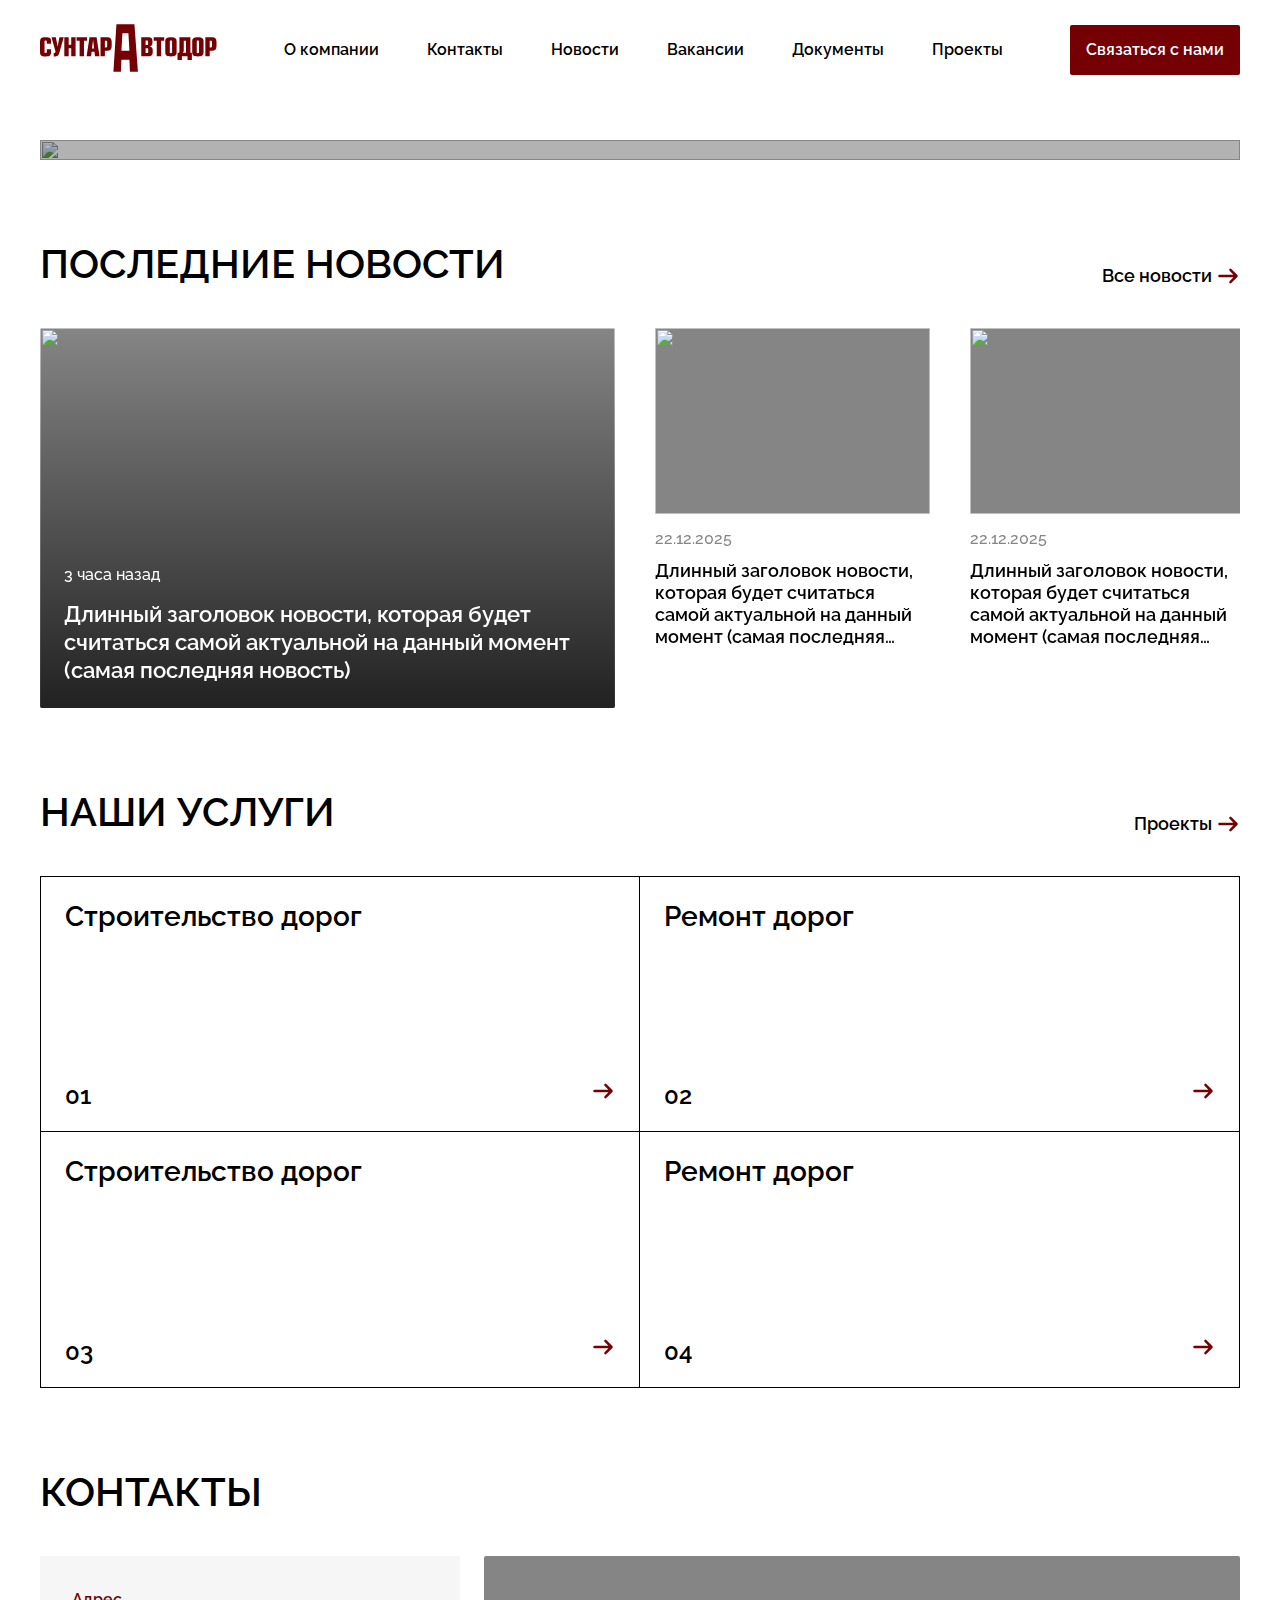
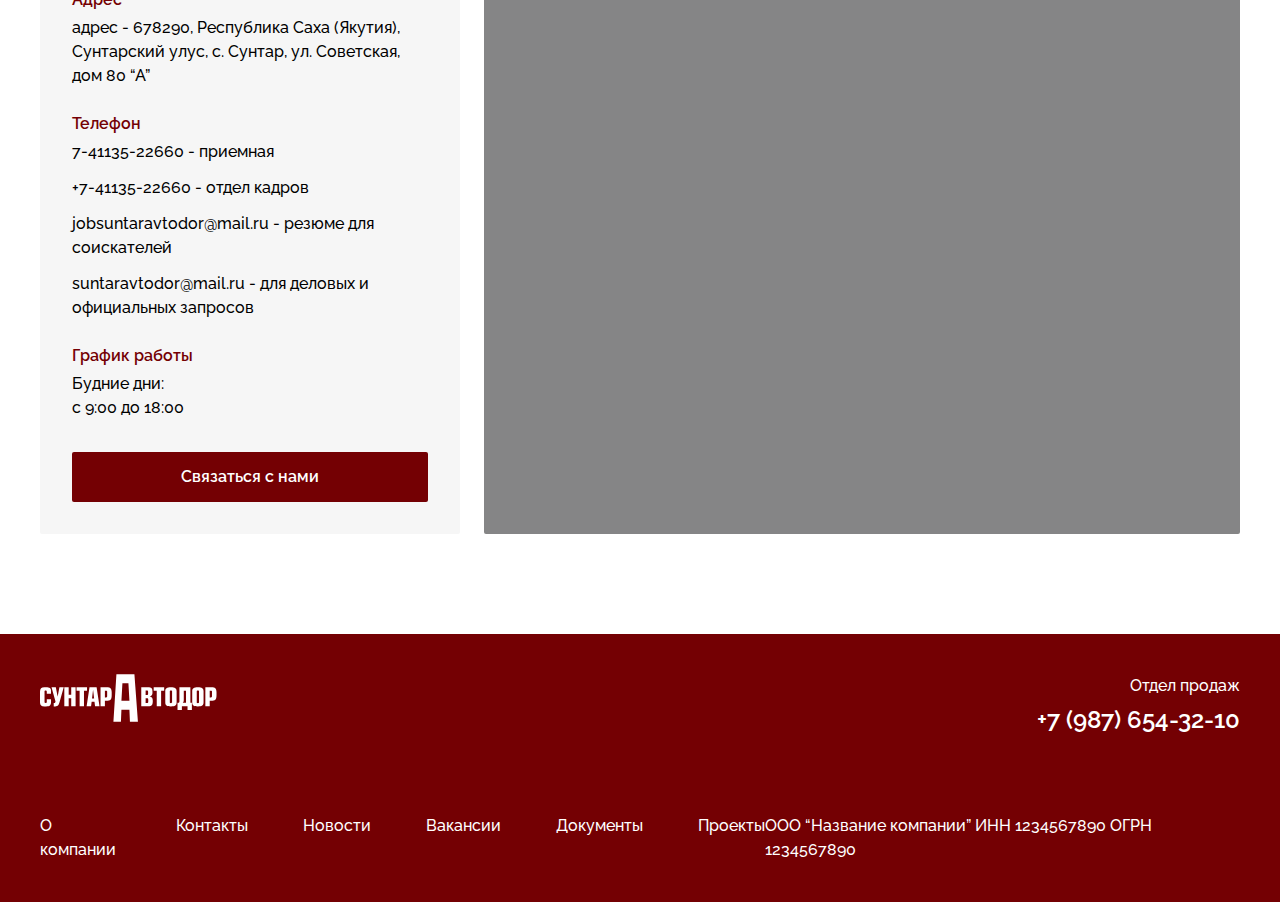
==== index.html @ b9f97f2d "init" ====
<!DOCTYPE html>
<html lang="ru">
  <head>
    <meta charset="UTF-8">
    <meta http-equiv="X-UA-Compatible" content="IE=edge">
    <meta name="viewport" content="initial-scale=1.0, width=device-width, user-scalable=no">
    <title>Сунтаравтодор</title>
    <link rel="stylesheet" href="./libs/swiper-bundle.min.css">
    <link rel="stylesheet" href="./libs/hystmodal.min.css">
    <link rel="stylesheet" href="./libs/custom-select.css">
    <link rel="stylesheet" href="./css/main.css"><script src="https://api-maps.yandex.ru/2.1/?apikey=fb687093-d404-47b8-9cb1-d734158ee9d5&lang=ru_RU" type="text/javascript"></script>
    <script src="libs/swiper-bundle.min.js"></script>
    <script src="libs/hystmodal.min.js"></script>
    <script src="libs/custom-select.min.js"></script>
  </head>
  <body>
    <header class="header">
      <div class="header__wrap container"><a class="header__logo" href="/"><svg width="177" height="48" viewBox="0 0 177 48" fill="none" xmlns="http://www.w3.org/2000/svg">
<path d="M11.0217 25.28V28.0567C10.9933 31.4 9.80333 32.4483 6.035 32.4483H4.39167C1.445 32.4483 0 31.145 0 28.3967V17.7433C0 14.5133 1.33167 13.1533 4.39167 13.1533H6.035C9.69 13.1817 10.9933 14.0317 11.0217 16.3833V19.84H6.8V17.375C6.8 16.8083 6.43167 16.5533 5.695 16.5533C4.90167 16.5533 4.53333 16.8083 4.53333 17.375V28.255C4.53333 28.7933 4.90167 29.0483 5.66667 29.0483C6.43167 29.0483 6.8 28.7933 6.8 28.255V25.28H11.0217Z" fill="currentColor"/>
<path d="M15.5129 27.49L11.5179 13.3517H15.8246L17.6096 22.6167H17.6663L19.4229 13.3517H23.7296L19.4513 28.51C18.4596 31.7683 17.3546 32.505 13.7279 32.4483V29.0767C14.6063 29.0767 15.0029 28.85 15.2579 28.2267L15.5129 27.49Z" fill="currentColor"/>
<path d="M24.3151 32.25V13.3517H28.6784V20.7467H31.2284V13.3517H35.5918V32.25H31.2284V24.1467H28.6784V32.25H24.3151Z" fill="currentColor"/>
<path d="M39.6151 32.25V16.7517H36.5551V13.3517H47.0384V16.7517H43.9784V32.25H39.6151Z" fill="currentColor"/>
<path d="M46.6358 32.25L49.4974 13.3517H56.6091L59.4991 32.25H55.0508L54.4841 27.7167H51.6508L51.0841 32.25H46.6358ZM54.1158 24.4867L53.0958 15.9583H53.0391L52.0191 24.4867H54.1158Z" fill="currentColor"/>
<path d="M60.5297 32.25V13.3517H66.8197C70.2481 13.3517 71.6647 14.7117 71.6931 17.9417V21.2283C71.6647 25.62 70.4747 26.8383 66.3664 26.8667H64.8931V32.25H60.5297ZM64.8931 23.4667H66.1964C66.8764 23.4667 67.1597 23.07 67.1597 22.0783V17.545C67.1597 16.9217 66.9331 16.7517 66.1681 16.7517H64.8931V23.4667Z" fill="currentColor"/>
<path d="M101.255 32.25V13.3517H107.715C111.625 13.3517 112.475 14.2017 112.475 18.0833C112.475 21.115 111.908 21.9367 109.613 22.4183V22.475C112.022 22.7583 112.787 23.8917 112.787 27.0083C112.787 30.975 111.71 32.25 108.423 32.25H101.255ZM105.618 16.5817V21.0583H106.667C107.885 21.03 108.112 20.775 108.112 19.3867V18.225C108.112 16.8933 107.857 16.5817 106.667 16.5817H105.618ZM105.618 24.1467V29.02H106.922C108.027 29.02 108.253 28.7367 108.253 27.2633V25.875C108.253 24.4867 107.998 24.1467 106.922 24.1467H105.618Z" fill="currentColor"/>
<path d="M116.749 32.25V16.7517H113.689V13.3517H124.172V16.7517H121.112V32.25H116.749Z" fill="currentColor"/>
<path d="M125.281 28.5667V17.035C125.281 14.23 126.868 13.1533 130.948 13.1533C135.028 13.1533 136.615 14.23 136.615 17.035V28.5667C136.615 31.3717 135.028 32.4483 130.92 32.4483C126.84 32.4483 125.281 31.3717 125.281 28.5667ZM132.081 28.34V17.2617C132.081 16.61 131.798 16.3833 130.948 16.3833C130.098 16.3833 129.815 16.5817 129.815 17.2617V28.34C129.815 29.02 130.098 29.2183 130.976 29.2183C131.798 29.2183 132.081 28.9917 132.081 28.34Z" fill="currentColor"/>
<path d="M150.382 28.85H151.884V36.0183H147.52V32.25H141.882V36.0183H137.519V28.85H138.51C139.219 28.8783 139.417 28.51 139.417 27.1217V13.3517H150.382V28.85ZM146.019 28.85V16.7517H143.78V26.2433C143.78 27.405 143.469 28.255 142.789 28.85H146.019Z" fill="currentColor"/>
<path d="M152.219 28.5667V17.035C152.219 14.23 153.806 13.1533 157.886 13.1533C161.966 13.1533 163.552 14.23 163.552 17.035V28.5667C163.552 31.3717 161.966 32.4483 157.857 32.4483C153.777 32.4483 152.219 31.3717 152.219 28.5667ZM159.019 28.34V17.2617C159.019 16.61 158.736 16.3833 157.886 16.3833C157.036 16.3833 156.752 16.5817 156.752 17.2617V28.34C156.752 29.02 157.036 29.2183 157.914 29.2183C158.736 29.2183 159.019 28.9917 159.019 28.34Z" fill="currentColor"/>
<path d="M165.348 32.25V13.3517H171.638C175.066 13.3517 176.483 14.7117 176.511 17.9417V21.2283C176.483 25.62 175.293 26.8383 171.185 26.8667H169.711V32.25H165.348ZM169.711 23.4667H171.015C171.695 23.4667 171.978 23.07 171.978 22.0783V17.545C171.978 16.9217 171.751 16.7517 170.986 16.7517H169.711V23.4667Z" fill="currentColor"/>
<path fill-rule="evenodd" clip-rule="evenodd" d="M76.4199 0.25L73.4199 47.75H80.9199L81.4199 35.75H89.4199L89.9199 47.75H97.9199L94.4199 0.25H76.4199ZM82.4199 9.25L81.4199 26.75H89.4199L88.4199 9.25H82.4199Z" fill="currentColor"/>
</svg>
</a>
        <nav class="header__top_menu">
          <ul>
            <li><a href="/about.html">О компании</a></li>
            <li><a href="/contacts.html">Контакты</a></li>
            <li><a href="/news.html">Новости</a></li>
            <li><a href="/vakansii.html">Вакансии</a></li>
            <li><a href="/docs.html">Документы</a></li>
            <li><a href="/projects.html">Проекты</a></li>
          </ul>
        </nav>
        <div class="header__button"><a class="button " href="#" data-hystmodal="#popup"><span>Связаться с нами</span></a>
        </div>
        <button class="header__burger">
          <svg class="icon icon-burger-menu ">
            <use href="./img/svg/sprite.svg#burger-menu" xlink:href="./img/svg/sprite.svg#burger-menu"></use>
          </svg>
          <svg class="icon icon-close ">
            <use href="./img/svg/sprite.svg#close" xlink:href="./img/svg/sprite.svg#close"></use>
          </svg>
        </button>
      </div>
      <div class="header__mobile-menu container">
        <nav class="header__mobile-menu_wrap">
          <ul> 
            <li><a href="/about.html">О компании</a></li>
            <li><a href="/contacts.html">Контакты</a></li>
            <li><a href="/news.html">Новости</a></li>
            <li><a href="/vakansii.html">Вакансии</a></li>
            <li><a href="/docs.html">Документы</a></li>
            <li><a href="/projects.html">Проекты</a></li>
          </ul>
        </nav>
        <div class="header__mobile-menu_button"><a class="button " href="#" data-hystmodal="#popup"><span>Связаться с нами</span></a>
        </div>
      </div>
    </header>
    <main class="main index-main">
      <div class="container">
        <section class="index-section"><a class="main-banner" href="/detail-news.html" data-aspect-ratio="1360/630" data-tablet-aspect-ratio="730/630" data-mobile-aspect-ratio="350/630">
            <div class="main-banner__image"><img data-src="https://placehold.co/1360x630" data-tablet-src="https://placehold.co/730x630" data-mobile-src="https://placehold.co/350x630" alt=""></div>
            <div class="main-banner__text">
              <div class="main-banner__title">
                <h2>Либо новость, либо большой заголовок</h2>
              </div>
              <div class="main-banner__subtitle">
                <p>Текст, который дополняет основной заголовок</p>
              </div>
            </div></a></section>
        <section class="index-section">
          <div class="last-news">
            <div class="last-news__header">
              <div class="last-news__title">
                <h2>Последние новости</h2>
              </div><a class="last-news__link" href="/news.html"><span>Все новости</span>
                <svg class="icon icon-arrow-right ">
                  <use href="./img/svg/sprite.svg#arrow-right" xlink:href="./img/svg/sprite.svg#arrow-right"></use>
                </svg></a>
            </div>
            <div class="last-news__cards">
              <div class="last-news__cards-swiper swiper">
                <div class="swiper-wrapper"><a class="last-news__card last-news__card--first swiper-slide" href="/detail-news.html">
                    <div class="last-news__card-image" data-aspect-ratio="620/420"><img data-src="https://placehold.co/620x420"></div>
                    <div class="last-news__card-info">
                      <div class="last-news__card-date"><span>3 часа назад</span></div>
                      <div class="last-news__card-name"><span>Длинный заголовок новости, которая будет считаться самой актуальной на данный момент (самая последняя новость)</span></div>
                    </div></a><a class="last-news__card swiper-slide" href="/detail-news.html">
                    <div class="last-news__card-image" data-aspect-ratio="620/420"><img data-src="https://placehold.co/620x420"></div>
                    <div class="last-news__card-info">
                      <div class="last-news__card-date"><span>22.12.2025</span></div>
                      <div class="last-news__card-name"><span>Длинный заголовок новости, которая будет считаться самой актуальной на данный момент (самая последняя новость)</span></div>
                    </div></a><a class="last-news__card swiper-slide" href="/detail-news.html">
                    <div class="last-news__card-image" data-aspect-ratio="620/420"><img data-src="https://placehold.co/620x420"></div>
                    <div class="last-news__card-info">
                      <div class="last-news__card-date"><span>22.12.2025</span></div>
                      <div class="last-news__card-name"><span>Длинный заголовок новости, которая будет считаться самой актуальной на данный момент (самая последняя новость)</span></div>
                    </div></a>
                </div>
              </div>
            </div>
            <div class="last-news__bottom"><a class="last-news__link" href="/news.html"><span>Все новости</span>
                <svg class="icon icon-arrow-right ">
                  <use href="./img/svg/sprite.svg#arrow-right" xlink:href="./img/svg/sprite.svg#arrow-right"></use>
                </svg></a></div>
          </div>
        </section>
        <section class="index-section">
          <div class="projects">
            <div class="last-news__header">
              <div class="last-news__title">
                <h2>Наши услуги</h2>
              </div><a class="last-news__link" href="/projects.html"><span>Проекты</span>
                <svg class="icon icon-arrow-right ">
                  <use href="./img/svg/sprite.svg#arrow-right" xlink:href="./img/svg/sprite.svg#arrow-right"></use>
                </svg></a>
            </div>
            <div class="projects__cards"><a class="project-card " href="#" data-aspect-ratio="680/290" data-tablet-aspect-ratio="367/292">
                <div class="project-card__image"><img data-src="https://placehold.co/680x290" alt="Строительство дорог"/></div>
                <div class="project-card__plate"></div>
                <div class="project-card__filter"></div>
                <div class="project-card__name"><span>Строительство дорог</span></div>
                <div class="project-card__num"><span>01</span></div>
                <div class="project-card__arrow">
                  <svg class="icon icon-arrow-right ">
                    <use href="./img/svg/sprite.svg#arrow-right" xlink:href="./img/svg/sprite.svg#arrow-right"></use>
                  </svg>
                </div></a><a class="project-card " href="#" data-aspect-ratio="680/290" data-tablet-aspect-ratio="367/292">
                <div class="project-card__image"><img data-src="https://placehold.co/680x290" alt="Ремонт дорог"/></div>
                <div class="project-card__plate"></div>
                <div class="project-card__filter"></div>
                <div class="project-card__name"><span>Ремонт дорог</span></div>
                <div class="project-card__num"><span>02</span></div>
                <div class="project-card__arrow">
                  <svg class="icon icon-arrow-right ">
                    <use href="./img/svg/sprite.svg#arrow-right" xlink:href="./img/svg/sprite.svg#arrow-right"></use>
                  </svg>
                </div></a><a class="project-card " href="#" data-aspect-ratio="680/290" data-tablet-aspect-ratio="367/292">
                <div class="project-card__image"><img data-src="https://placehold.co/680x290" alt="Строительство дорог"/></div>
                <div class="project-card__plate"></div>
                <div class="project-card__filter"></div>
                <div class="project-card__name"><span>Строительство дорог</span></div>
                <div class="project-card__num"><span>03</span></div>
                <div class="project-card__arrow">
                  <svg class="icon icon-arrow-right ">
                    <use href="./img/svg/sprite.svg#arrow-right" xlink:href="./img/svg/sprite.svg#arrow-right"></use>
                  </svg>
                </div></a><a class="project-card " href="#" data-aspect-ratio="680/290" data-tablet-aspect-ratio="367/292">
                <div class="project-card__image"><img data-src="https://placehold.co/680x290" alt="Ремонт дорог"/></div>
                <div class="project-card__plate"></div>
                <div class="project-card__filter"></div>
                <div class="project-card__name"><span>Ремонт дорог</span></div>
                <div class="project-card__num"><span>04</span></div>
                <div class="project-card__arrow">
                  <svg class="icon icon-arrow-right ">
                    <use href="./img/svg/sprite.svg#arrow-right" xlink:href="./img/svg/sprite.svg#arrow-right"></use>
                  </svg>
                </div></a>
            </div>
            <div class="last-news__bottom"><a class="last-news__link" href="/projects.html"><span>Проекты</span>
                <svg class="icon icon-arrow-right ">
                  <use href="./img/svg/sprite.svg#arrow-right" xlink:href="./img/svg/sprite.svg#arrow-right"></use>
                </svg></a></div>
          </div>
        </section>
        <section class="index-section">
          <div class="heading-title">
            <h2>Контакты</h2>
          </div>
          <div class="contact-map">
            <div class="contact-map__info">
              <div class="contact-map__info-items">
                <div class="contact-map__info-item contact-map__info-item--1">
                  <div class="contact-map__info-item-title"><span>Адрес</span></div>
                  <div class="contact-map__info-item-content">
                    <p>адрес - 678290, Республика Саха (Якутия), Сунтарский улус, с. Сунтар, ул. Советская, дом 80 “А”</p>
                  </div>
                </div>
                <div class="contact-map__info-item contact-map__info-item--2">
                  <div class="contact-map__info-item-title"><span>Телефон</span></div>
                  <div class="contact-map__info-item-content">
                    <p>7-41135-22660 - приемная </p>
                    <p>+7-41135-22660 - отдел кадров </p>
                    <p>jobsuntaravtodor@mail.ru - резюме для соискателей </p>
                    <p>suntaravtodor@mail.ru - для деловых и официальных запросов </p>
                  </div>
                </div>
                <div class="contact-map__info-item contact-map__info-item--3">
                  <div class="contact-map__info-item-title"><span>График работы</span></div>
                  <div class="contact-map__info-item-content">
                    <p>
                      Будние дни:<br>с 9:00 до  18:00</p>
                  </div>
                </div>
              </div>
              <div class="contact-map__info-button"><a class="button" href="#" data-hystmodal="#popup">Связаться с нами</a></div>
            </div>
            <div class="contact-map__map">
              <div class="contact-map__yandex" id="map"></div>
            </div>
          </div>
        </section>
      </div>
    </main>
    <div class="hystmodal" id="vakansii" aria-hidden="true">
      <div class="hystmodal__wrap">
        <div class="hystmodal__window" role="dialog" aria-modal="true">
          <div class="modal">
            <button class="hystmodal__close" data-hystclose></button>
            <div class="modal__top">
              <div class="modal__title"><span>Отклик на вакансию</span></div>
              <div class="modal__text"><span>Оставьте ваши данные и мы с вами свяжемся</span></div>
            </div>
            <form action="#" method="post"> 
              <div class="modal__inputs">
                <div class="input">
                  <div class="input__label">
                    <label for="last_name">Фамилия</label><span class="input__red">*</span>
                  </div>
                  <input type="text" name="last_name" value="" required="required" placeholder="Ваша фамилия"/>
                  <div class="input__error">error</div>
                </div>
                <div class="input">
                  <div class="input__label">
                    <label for="first_name">Имя</label><span class="input__red">*</span>
                  </div>
                  <input type="text" name="first_name" value="" required="required" placeholder="Вашe имя"/>
                  <div class="input__error">error</div>
                </div>
                <div class="input">
                  <div class="input__label">
                    <label for="mid_name">Отчество</label>
                  </div>
                  <input type="text" name="mid_name" value="" placeholder="Вашe отчество"/>
                  <div class="input__error">error</div>
                </div>
                <div class="input">
                  <div class="input__label">
                    <label for="phone">Телефон</label><span class="input__red">*</span>
                  </div>
                  <input type="text" name="phone" value="" required="required" placeholder="Ваш номер телефона"/>
                  <div class="input__error">error</div>
                </div>
                <div class="input">
                  <div class="input__label">
                    <label for="email">E-mail</label><span class="input__red">*</span>
                  </div>
                  <input type="email" name="email" value="" required="required" placeholder="Ваш e-mail"/>
                  <div class="input__error">error</div>
                </div>
                <div class="input">
                  <div class="input__label">
                    <label for="vakansiya">Выберите вакансию</label><span class="input__red">*</span>
                  </div>
                  <select name="vakansiya" required="required">
                    <option value="0">Вакансия 1</option>
                    <option value="1">Вакансия 2</option>
                  </select>
                  <div class="input__error"></div>
                </div>
                <div class="input">
                  <div class="input__label">
                    <label for="resume">Загрузите резюме</label><span class="input__red">*</span>
                  </div>
                  <div class="input-file">
                    <div class="input-file__link">
                      <input type="file" name="resume" id="resume" accept=".pdf, .doc, .docx" required="required"/>
                      <label class="input-file__link-el" for="resume"><span>Прикрепить файл</span>
                        <div class="input-file__clip">
                          <svg class="icon icon-clip ">
                            <use href="./img/svg/sprite.svg#clip" xlink:href="./img/svg/sprite.svg#clip"></use>
                          </svg>
                        </div>
                      </label>
                    </div>
                  </div>
                </div>
                <div class="input">
                  <div class="input__label">
                    <label for="comment">Комментарий</label>
                  </div>
                  <textarea name="comment" value="" placeholder="Ваш комментарий"></textarea>
                  <div class="input__error"></div>
                </div>
                <div class="soglasie">
                  <label class="custom-checkbox">
                    <input type="checkbox" value="value-1" required><span>Я соглашаюсь на <a href="#"> обработку моих персональных данных</a></span>
                  </label>
                </div>
                <div class="modal__button">
                  <input class="button" type="submit" value="Отправить" name="submit"/>
                </div>
              </div>
            </form>
          </div>
        </div>
      </div>
    </div>
    <div class="hystmodal" id="popup" aria-hidden="true">
      <div class="hystmodal__wrap">
        <div class="hystmodal__window" role="dialog" aria-modal="true">
          <div class="modal">
            <button class="hystmodal__close" data-hystclose></button>
            <div class="modal__top">
              <div class="modal__title"><span>Связаться с нами</span></div>
              <div class="modal__text"><span>Оставьте ваши данные и мы с вами свяжемся</span></div>
            </div>
            <form action="#" method="post"> 
              <div class="modal__inputs">
                <div class="input">
                  <div class="input__label">
                    <label for="first_name">Имя</label><span class="input__red">*</span>
                  </div>
                  <input type="text" name="first_name" value="" required="required" placeholder="Вашe имя"/>
                  <div class="input__error">error</div>
                </div>
                <div class="input">
                  <div class="input__label">
                    <label for="phone">Телефон</label><span class="input__red">*</span>
                  </div>
                  <input type="text" name="phone" value="" required="required" placeholder="Ваш номер телефона"/>
                  <div class="input__error">error</div>
                </div>
                <div class="input">
                  <div class="input__label">
                    <label for="email">E-mail</label><span class="input__red">*</span>
                  </div>
                  <input type="email" name="email" value="" required="required" placeholder="Ваш e-mail"/>
                  <div class="input__error">error</div>
                </div>
                <div class="soglasie">
                  <label class="custom-checkbox">
                    <input type="checkbox" value="value-1" required><span>Я соглашаюсь на <a href="#"> обработку моих персональных данных</a></span>
                  </label>
                </div>
                <div class="modal__button">
                  <input class="button" type="submit" value="Отправить" name="submit"/>
                </div>
              </div>
            </form>
          </div>
        </div>
      </div>
    </div>
    <footer class="footer">
      <div class="footer__wrap container">
        <div class="footer__top"><a class="footer__logo" href="/"><svg width="177" height="48" viewBox="0 0 177 48" fill="none" xmlns="http://www.w3.org/2000/svg">
<path d="M11.0217 25.28V28.0567C10.9933 31.4 9.80333 32.4483 6.035 32.4483H4.39167C1.445 32.4483 0 31.145 0 28.3967V17.7433C0 14.5133 1.33167 13.1533 4.39167 13.1533H6.035C9.69 13.1817 10.9933 14.0317 11.0217 16.3833V19.84H6.8V17.375C6.8 16.8083 6.43167 16.5533 5.695 16.5533C4.90167 16.5533 4.53333 16.8083 4.53333 17.375V28.255C4.53333 28.7933 4.90167 29.0483 5.66667 29.0483C6.43167 29.0483 6.8 28.7933 6.8 28.255V25.28H11.0217Z" fill="currentColor"/>
<path d="M15.5129 27.49L11.5179 13.3517H15.8246L17.6096 22.6167H17.6663L19.4229 13.3517H23.7296L19.4513 28.51C18.4596 31.7683 17.3546 32.505 13.7279 32.4483V29.0767C14.6063 29.0767 15.0029 28.85 15.2579 28.2267L15.5129 27.49Z" fill="currentColor"/>
<path d="M24.3151 32.25V13.3517H28.6784V20.7467H31.2284V13.3517H35.5918V32.25H31.2284V24.1467H28.6784V32.25H24.3151Z" fill="currentColor"/>
<path d="M39.6151 32.25V16.7517H36.5551V13.3517H47.0384V16.7517H43.9784V32.25H39.6151Z" fill="currentColor"/>
<path d="M46.6358 32.25L49.4974 13.3517H56.6091L59.4991 32.25H55.0508L54.4841 27.7167H51.6508L51.0841 32.25H46.6358ZM54.1158 24.4867L53.0958 15.9583H53.0391L52.0191 24.4867H54.1158Z" fill="currentColor"/>
<path d="M60.5297 32.25V13.3517H66.8197C70.2481 13.3517 71.6647 14.7117 71.6931 17.9417V21.2283C71.6647 25.62 70.4747 26.8383 66.3664 26.8667H64.8931V32.25H60.5297ZM64.8931 23.4667H66.1964C66.8764 23.4667 67.1597 23.07 67.1597 22.0783V17.545C67.1597 16.9217 66.9331 16.7517 66.1681 16.7517H64.8931V23.4667Z" fill="currentColor"/>
<path d="M101.255 32.25V13.3517H107.715C111.625 13.3517 112.475 14.2017 112.475 18.0833C112.475 21.115 111.908 21.9367 109.613 22.4183V22.475C112.022 22.7583 112.787 23.8917 112.787 27.0083C112.787 30.975 111.71 32.25 108.423 32.25H101.255ZM105.618 16.5817V21.0583H106.667C107.885 21.03 108.112 20.775 108.112 19.3867V18.225C108.112 16.8933 107.857 16.5817 106.667 16.5817H105.618ZM105.618 24.1467V29.02H106.922C108.027 29.02 108.253 28.7367 108.253 27.2633V25.875C108.253 24.4867 107.998 24.1467 106.922 24.1467H105.618Z" fill="currentColor"/>
<path d="M116.749 32.25V16.7517H113.689V13.3517H124.172V16.7517H121.112V32.25H116.749Z" fill="currentColor"/>
<path d="M125.281 28.5667V17.035C125.281 14.23 126.868 13.1533 130.948 13.1533C135.028 13.1533 136.615 14.23 136.615 17.035V28.5667C136.615 31.3717 135.028 32.4483 130.92 32.4483C126.84 32.4483 125.281 31.3717 125.281 28.5667ZM132.081 28.34V17.2617C132.081 16.61 131.798 16.3833 130.948 16.3833C130.098 16.3833 129.815 16.5817 129.815 17.2617V28.34C129.815 29.02 130.098 29.2183 130.976 29.2183C131.798 29.2183 132.081 28.9917 132.081 28.34Z" fill="currentColor"/>
<path d="M150.382 28.85H151.884V36.0183H147.52V32.25H141.882V36.0183H137.519V28.85H138.51C139.219 28.8783 139.417 28.51 139.417 27.1217V13.3517H150.382V28.85ZM146.019 28.85V16.7517H143.78V26.2433C143.78 27.405 143.469 28.255 142.789 28.85H146.019Z" fill="currentColor"/>
<path d="M152.219 28.5667V17.035C152.219 14.23 153.806 13.1533 157.886 13.1533C161.966 13.1533 163.552 14.23 163.552 17.035V28.5667C163.552 31.3717 161.966 32.4483 157.857 32.4483C153.777 32.4483 152.219 31.3717 152.219 28.5667ZM159.019 28.34V17.2617C159.019 16.61 158.736 16.3833 157.886 16.3833C157.036 16.3833 156.752 16.5817 156.752 17.2617V28.34C156.752 29.02 157.036 29.2183 157.914 29.2183C158.736 29.2183 159.019 28.9917 159.019 28.34Z" fill="currentColor"/>
<path d="M165.348 32.25V13.3517H171.638C175.066 13.3517 176.483 14.7117 176.511 17.9417V21.2283C176.483 25.62 175.293 26.8383 171.185 26.8667H169.711V32.25H165.348ZM169.711 23.4667H171.015C171.695 23.4667 171.978 23.07 171.978 22.0783V17.545C171.978 16.9217 171.751 16.7517 170.986 16.7517H169.711V23.4667Z" fill="currentColor"/>
<path fill-rule="evenodd" clip-rule="evenodd" d="M76.4199 0.25L73.4199 47.75H80.9199L81.4199 35.75H89.4199L89.9199 47.75H97.9199L94.4199 0.25H76.4199ZM82.4199 9.25L81.4199 26.75H89.4199L88.4199 9.25H82.4199Z" fill="currentColor"/>
</svg>
</a>
          <div class="footer__contacts">
            <div class="footer__contacts-name"><span>Отдел продаж</span></div>
            <div class="footer__contacts-phone"><a href="tel: +79876543210">+7 (987) 654-32-10</a></div>
          </div>
        </div>
        <div class="footer__bottom">
          <nav class="footer__menu">
            <ul>
              <li><a href="/about.html">О компании</a></li>
              <li><a href="/contacts.html">Контакты</a></li>
              <li><a href="/news.html">Новости</a></li>
              <li><a href="/vakansii.html">Вакансии</a></li>
              <li><a href="/docs.html">Документы</a></li>
              <li><a href="/projects.html">Проекты</a></li>
            </ul>
          </nav>
          <div class="footer__info"><span>ООО “Название компании” </span><span>ИНН 1234567890 </span><span>ОГРН 1234567890</span></div>
        </div>
      </div>
    </footer>
    <script src="js/common.js"></script>
  </body>
</html>
---- libs/hystmodal.min.css ----
.hystmodal__opened,.hystmodal__shadow{position:fixed;right:0;left:0;overflow:hidden}.hystmodal__shadow{border:none;display:block;width:100%;top:0;bottom:0;pointer-events:none;z-index:98;opacity:0;transition:opacity .15s ease;background-color:#000}.hystmodal__shadow--show{pointer-events:auto;opacity:.6}.hystmodal{position:fixed;top:0;bottom:0;right:0;left:0;overflow:hidden;overflow-y:auto;-webkit-overflow-scrolling:touch;opacity:1;pointer-events:none;display:flex;flex-flow:column nowrap;justify-content:flex-start;z-index:99;visibility:hidden}.hystmodal--active{opacity:1}.hystmodal--active,.hystmodal--moved{pointer-events:auto;visibility:visible}.hystmodal__wrap{flex-shrink:0;flex-grow:0;width:100%;min-height:100%;margin:auto;display:flex;flex-flow:column nowrap;align-items:center;justify-content:center}.hystmodal__window{margin:50px 0;box-sizing:border-box;flex-shrink:0;flex-grow:0;background:#fff;width:600px;max-width:100%;overflow:visible;transition:transform .2s ease 0s,opacity .2s ease 0s;transform:scale(.9);opacity:0}.hystmodal--active .hystmodal__window{transform:scale(1);opacity:1}.hystmodal__close{position:absolute;z-index:10;top:0;right:-40px;display:block;width:30px;height:30px;background-color:transparent;background-position:50%;background-repeat:no-repeat;background-image:url("data:image/svg+xml;charset=utf-8,%3Csvg xmlns='http://www.w3.org/2000/svg' viewBox='0 0 24 24'%3E%3Cpath fill='%23fff' stroke='%23fff' stroke-linecap='square' stroke-miterlimit='50' stroke-width='2' d='M22 2L2 22'/%3E%3Cpath fill='none' stroke='%23fff' stroke-linecap='square' stroke-miterlimit='50' stroke-width='2' d='M2 2l20 20'/%3E%3C/svg%3E");background-size:100% 100%;border:none;font-size:0;cursor:pointer;outline:none}.hystmodal__close:focus{outline:2px dotted #afb3b9;outline-offset:2px}@media (max-width:767px){.hystmodal__close{top:10px;right:10px;width:24px;height:24px;background-image:url("data:image/svg+xml;charset=utf-8,%3Csvg xmlns='http://www.w3.org/2000/svg' viewBox='0 0 24 24'%3E%3Cpath fill='%23fff' stroke='%23111' stroke-linecap='square' stroke-miterlimit='50' stroke-width='2' d='M22 2L2 22'/%3E%3Cpath fill='none' stroke='%23111' stroke-linecap='square' stroke-miterlimit='50' stroke-width='2' d='M2 2l20 20'/%3E%3C/svg%3E")}.hystmodal__window{margin:0}}
---- libs/custom-select.css ----
.custom-select-container {
  position: relative;
  box-sizing: border-box;;
}
.custom-select-container * {
  box-sizing: border-box;
}
.custom-select-container.is-disabled {
  opacity: .333;
}
.custom-select-opener {
  background-color: #ccc;
  padding: 0.5em;
  display: block;
  cursor: pointer;
  width: 100%;
}
.custom-select-container select {
  visibility: hidden;
  position: absolute;
  top: 0;
  left: 0;
}
.custom-select-panel {
  max-height: 0;
  transition: max-height .5s ease-out, overflow-y 0.1s 0.5s;
  overflow: hidden;
  background-color: #e9e9e9;
  position: absolute;
  top: 100%;
  z-index: 1;
  width: 100%;
}
.custom-select-container.is-open .custom-select-panel {
  max-height: 10.7em;
  overflow-y: auto
}
.custom-select-option {
  padding: 0.5em;
}
.custom-select-option.has-focus {
  background-color: LightBlue;
}
.custom-select-option.is-selected::before {
  content: "✔";
  padding-right: 0.5em;
}
.custom-select-optgroup > .custom-select-option {
  padding-left: 2em;
}
.custom-select-optgroup::before {
  content: attr(data-label);
  display: block;
  padding: 0.5em;
  color: #888;
}
---- css/main.css ----
@charset "UTF-8";
:root {
  --color-dark-red: #740003;
  --color-red: #A90004;
  --color-black: #000000;
  --color-white: #FFFFFF;
  --color-gray: #858586;
  --transition-default: all .2s ease;
}

/*
main sizes
@include l-1200
@include m
@include l
*/
/*
 font-d-1
 font-t-1
 font-m-1
@include l
  {
    margin-bottom: 70px;
  }
  @include xm
  {
    margin-bottom: 60px;
    @include font-d-1-5
  }

  @font-face {
  font-family: "Golos";
  src: url("../fonts/Golos-Text_Regular.ttf");
  font-weight: 400;
  font-style: normal;
}
*/
@font-face {
  font-family: "Raleway";
  src: url("../fonts/Raleway/Raleway-Regular.ttf");
  font-weight: 400;
  font-style: normal;
}
@font-face {
  font-family: "Raleway";
  src: url("../fonts/Raleway/Raleway-Medium.ttf");
  font-weight: 500;
  font-style: normal;
}
@font-face {
  font-family: "Raleway";
  src: url("../fonts/Raleway/Raleway-SemiBold.ttf");
  font-weight: 600;
  font-style: normal;
}
*,
*::after,
*::before {
  box-sizing: border-box;
}

blockquote,
body,
dd,
dl,
figcaption,
figure,
h1,
h2,
h3,
h4,
li,
ol,
p,
ul {
  margin: 0;
}

body {
  font-family: "HelveticaNeue", sans-serif;
  font-weight: 400;
  scroll-behavior: smooth;
  text-rendering: optimizeSpeed;
  overflow-x: hidden;
  height: 100%;
}

ol,
ul {
  padding: 0;
  list-style: none;
}

a {
  font-family: inherit;
  text-decoration: none;
  color: inherit;
}

img {
  max-width: 100%;
  height: auto;
}

button {
  cursor: pointer;
  border: none;
}

button,
input,
select,
textarea {
  font-family: inherit;
}

body {
  color: var(--color-black);
  font-family: "Raleway", sans-serif;
}

.main {
  min-height: 70vh;
  margin-top: 100px;
  margin-bottom: 100px;
  padding-top: 40px;
}
@media (max-width: 1024px) {
  .main {
    margin-top: 92px;
  }
}
@media (max-width: 767px) {
  .main {
    margin-bottom: 80px;
    padding-top: 24px;
  }
}

.container {
  max-width: 1440px;
  padding-left: 40px;
  padding-right: 40px;
  margin: 0 auto;
}
@media (max-width: 1024px) {
  .container {
    padding-left: 20px;
    padding-right: 20px;
  }
}
@media (max-width: 767px) {
  .container {
    padding-left: 16px;
    padding-right: 16px;
  }
}

.heading-title {
  margin-bottom: 40px;
}
@media (max-width: 767px) {
  .heading-title {
    margin-bottom: 32px;
  }
}
.heading-title h1, .heading-title h2 {
  font-weight: 600;
  font-size: 40px;
  line-height: 48px;
  text-transform: uppercase;
}
@media (max-width: 767px) {
  .heading-title h1, .heading-title h2 {
    font-weight: 600;
    font-size: 28px;
    line-height: 36px;
  }
}

.page-banner {
  border-radius: 2px;
  overflow: hidden;
  background-color: #D9D9D9;
  margin-bottom: 64px;
}
.page-banner img {
  width: 100%;
  height: 100%;
  object-fit: cover;
}

.page-with-sidebar {
  display: flex;
  justify-content: space-between;
}
@media (max-width: 1024px) {
  .page-with-sidebar {
    display: block;
  }
}

.page-content h2 {
  font-weight: 600;
  font-size: 28px;
  line-height: 32px;
  margin-bottom: 16px;
}
@media (max-width: 767px) {
  .page-content h2 {
    font-weight: 600;
    font-size: 24px;
    line-height: 28px;
  }
}
.page-content p {
  font-weight: 400;
  font-size: 16px;
  line-height: 28px;
  margin-bottom: 16px;
}

.page-sidebar {
  flex-shrink: 0;
  width: 310px;
}
@media (max-width: 1024px) {
  .page-sidebar {
    width: 100%;
    margin-top: 64px;
  }
  .page-sidebar .swiper-slide {
    width: 310px;
  }
}
.page-sidebar__title {
  color: var(--color-black);
  text-transform: uppercase;
  margin-bottom: 32px;
}
.page-sidebar__title h2 {
  font-weight: 600;
  font-size: 22px;
  line-height: 24px;
}
@media (max-width: 1024px) {
  .page-sidebar__title {
    margin-bottom: 24px;
  }
}
.page-sidebar__news-card .news-card__date {
  font-weight: 500;
  font-size: 16px;
  line-height: 18px;
  color: var(--color-black);
  margin-bottom: 12px;
}
@media (max-width: 1024px) {
  .page-sidebar__news-card .news-card__date {
    margin-bottom: 8px;
    color: var(--color-gray);
  }
}
.page-sidebar__news-card .news-card__name {
  font-weight: 600;
  font-size: 18px;
  line-height: 22px;
  color: var(--color-black);
}

.icon {
  width: 24px;
  height: 24px;
}

.button {
  display: block;
  cursor: pointer;
  min-width: 168px;
  padding: 16px;
  background-color: var(--color-dark-red);
  border-radius: 2px;
  border: none;
  transition: var(--transition-default);
  font-weight: 600;
  font-size: 16px;
  line-height: 18px;
  text-decoration: none;
  text-align: center;
  color: var(--color-white);
}
.button:hover {
  background-color: var(--color-red);
}

.breadcrumbs {
  display: flex;
  flex-wrap: wrap;
  gap: 4px;
  margin-bottom: 24px;
  font-weight: 500;
  font-size: 16px;
  line-height: 18px;
}
@media (max-width: 767px) {
  .breadcrumbs {
    margin-bottom: 16px;
  }
}
.breadcrumbs__item a {
  color: var(--color-black);
}
.breadcrumbs__item a:hover {
  color: var(--color-red);
}
.breadcrumbs__item span {
  color: var(--color-dark-red);
}
.news-card__image {
  line-height: 0;
  height: 280px;
  margin-bottom: 12px;
  border-radius: 2px;
  overflow: hidden;
  background-color: var(--color-gray);
}
.news-card__image img {
  object-fit: cover;
  height: 100%;
  width: 100%;
}
.news-card__date {
  font-weight: 500;
  font-size: 16px;
  line-height: 18px;
  color: var(--color-gray);
  margin-bottom: 8px;
}
.news-card__name {
  font-weight: 600;
  font-size: 18px;
  line-height: 22px;
  color: var(--color-black);
}

.project-card {
  display: block;
  position: relative;
  border-top: 1px solid var(--color-black);
  border-bottom: 1px solid var(--color-black);
  border-right: 1px solid var(--color-black);
  border-left: 1px solid var(--color-black);
}
@media (max-width: 767px) {
  .project-card {
    border-top: none;
  }
  .project-card:first-child {
    border-top: 1px solid var(--color-black);
  }
}
.project-card:nth-child(2n) {
  border-left: none;
}
@media (max-width: 767px) {
  .project-card:nth-child(2n) {
    border-left: 1px solid var(--color-black);
  }
}
.project-card:nth-child(n+3) {
  border-top: none;
}
.project-card:hover .project-card__plate {
  transition: all 0.3s ease;
  opacity: 0;
}
.project-card:hover .project-card__name, .project-card:hover .project-card__num, .project-card:hover .project-card__arrow {
  transition: all 0.3s ease;
  color: var(--color-white);
}
.project-card__image {
  line-height: 0;
  height: 100%;
  background-color: var(--color-gray);
}
.project-card__image img {
  width: 100%;
  height: 100%;
  object-fit: cover;
}
.project-card__plate {
  position: absolute;
  top: 0;
  left: 0;
  width: 100%;
  height: 100%;
  z-index: 2;
  background-color: #fff;
}
.project-card__filter {
  position: absolute;
  top: 0;
  left: 0;
  width: 100%;
  height: 100%;
  z-index: 1;
  background-color: rgba(0, 0, 0, 0.2509803922);
}
.project-card__name {
  position: absolute;
  top: 24px;
  left: 24px;
  width: calc(100% - 48px);
  z-index: 3;
  color: var(--color-black);
  font-weight: 600;
  font-size: 28px;
  line-height: 32px;
}
@media (max-width: 767px) {
  .project-card__name {
    font-weight: 600;
    font-size: 22px;
    line-height: 28px;
  }
}
.project-card__num {
  position: absolute;
  bottom: 24px;
  left: 24px;
  z-index: 3;
  color: var(--color-black);
  font-size: 24px;
  font-weight: 600;
  line-height: 22px;
}
@media (max-width: 767px) {
  .project-card__num {
    line-height: 28px;
  }
}
.project-card__arrow {
  position: absolute;
  bottom: 24px;
  right: 24px;
  z-index: 3;
  color: var(--color-dark-red);
}

.cur-project-card__image {
  background-color: var(--color-gray);
  margin-bottom: 24px;
  overflow: hidden;
  border-radius: 2px;
}
.cur-project-card__image img {
  width: 100%;
  height: 100%;
  object-fit: cover;
}
@media (max-width: 1024px) {
  .cur-project-card__image {
    margin-bottom: 12px;
  }
}
.cur-project-card__desc {
  margin-bottom: 8px;
  font-weight: 500;
  font-size: 16px;
  line-height: 18px;
  color: var(--color-dark-red);
}
.cur-project-card__name {
  font-weight: 600;
  font-size: 22px;
  line-height: 28px;
}
@media (max-width: 1024px) {
  .cur-project-card__name {
    font-weight: 600;
    font-size: 18px;
    line-height: 22px;
  }
}

.document {
  display: flex;
  align-items: center;
}
.document[href$=".pdf"] .document__icon {
  background-position-x: 0px;
}
.document[href$=".doc"] .document__icon {
  background-position-x: -170px;
}
.document[href$=".txt"] .document__icon {
  background-position-x: -212px;
}
.document[href$=".xls"] .document__icon {
  background-position-x: -43px;
}
.document[href$=".csv"] .document__icon {
  background-position-x: -85px;
}
.document[href$=".ppt"] .document__icon {
  background-position-x: -127px;
}
.document__icon {
  width: 32px;
  height: 32px;
  margin-right: 8px;
  background-image: url(../img/docs.png);
  background-size: cover;
}
.document__name {
  font-weight: 600;
  font-size: 18px;
  line-height: 24px;
  color: var(--color-dark-red);
  text-decoration: underline;
}
.document__size {
  font-weight: 400;
  font-size: 16px;
  line-height: 28px;
  margin-left: 8px;
  color: #5A5A5A;
}

.input__label {
  margin-bottom: 8px;
}
.input__label label {
  pointer-events: none;
  font-weight: 500;
  font-size: 16px;
  line-height: 20px;
}
.input__error {
  display: none;
  margin-top: 4px;
  font-weight: 500;
  font-size: 16px;
  line-height: 18px;
  color: #ff0000;
}
.input__red {
  color: #ff0000;
}
.input input[type=text], .input input[type=email], .input textarea {
  width: 100%;
  padding: 12px 16px;
  border: 2px solid #DBDBDB;
  border-radius: 2px;
  font-size: 16px;
  line-height: 28px;
}
.input input[type=text]::placeholder, .input input[type=email]::placeholder, .input textarea::placeholder {
  color: #C8C8C8;
}
.input input[type=text]:hover, .input input[type=email]:hover, .input textarea:hover {
  border: 2px solid var(--color-gray);
}
.input input[type=text]:focus, .input input[type=email]:focus, .input textarea:focus {
  border: 2px solid var(--color-black);
}
.input textarea {
  height: 180px;
  resize: none;
}
.input.error input[type=text], .input.error input[type=email] {
  border: 2px solid #ff0000;
}
.input.error .input__error {
  display: block;
}
.input .custom-select-opener {
  position: relative;
  width: 100%;
  padding: 12px 16px;
  border: 2px solid #DBDBDB;
  background-color: var(--color-white);
  border-radius: 2px;
  font-size: 16px;
  line-height: 28px;
}
.input .custom-select-opener[aria-expanded=true]::after {
  transform: translate(0, -33%) rotate(180deg);
}
.input .custom-select-opener::after {
  position: absolute;
  top: 50%;
  right: 16px;
  transform: translate(0, -75%);
  content: url("../img/arrow-select.svg");
  width: 16px;
  height: 16px;
}
.input .custom-select-opener:hover {
  border: 2px solid var(--color-gray);
}
.input .custom-select-opener:focus {
  border: 2px solid var(--color-black);
}
.input .custom-select-panel {
  background-color: var(--color-white);
  transition: none;
}
.input .custom-select-option {
  cursor: pointer;
  padding: 12px 16px;
  font-size: 16px;
  line-height: 28px;
  border-bottom: 2px solid var(--color-gray);
  border-left: 2px solid var(--color-gray);
  border-right: 2px solid var(--color-gray);
}
.input-file {
  margin-top: 12px;
}
.input-file__link {
  display: flex;
}
.input-file__link-el {
  display: flex;
  align-items: center;
  gap: 8px;
  cursor: pointer;
}
.input-file__link-el span {
  font-weight: 500;
  font-size: 16px;
  line-height: 22px;
  text-decoration: underline;
  color: var(--color-dark-red);
}
.input-file__link input {
  display: none;
}
.input-file__clip {
  width: 24px;
  height: 24px;
}

.custom-checkbox > input {
  position: absolute;
  z-index: -1;
  opacity: 0;
}

.custom-checkbox > span {
  display: inline-flex;
  align-items: center;
  -webkit-user-select: none;
          user-select: none;
  font-size: 14px;
  line-height: 24px;
}
.custom-checkbox > span a {
  margin-left: 8px;
  color: var(--color-dark-red);
  text-decoration: underline;
}

.custom-checkbox > span::before {
  content: "";
  display: inline-block;
  width: 24px;
  height: 24px;
  flex-shrink: 0;
  flex-grow: 0;
  border: 2px solid var(--color-dark-red);
  margin-right: 8px;
  background-repeat: no-repeat;
  background-position: center center;
  background-size: 100% 50%;
}

/*.custom-checkbox > input:not(:disabled):not(:checked) + span:hover::before {
  border-color: #b3d7ff;
}

.custom-checkbox > input:not(:disabled):active + span::before {
  background-color: #b3d7ff;
  border-color: #b3d7ff;
}

.custom-checkbox > input:focus + span::before {
  box-shadow: 0 0 0 0.2rem rgba(0, 123, 255, 0.25);
}

.custom-checkbox > input:focus:not(:checked) + span::before {
  border-color: #80bdff;
}*/
.custom-checkbox > input:checked + span::before {
  background-image: url("data:image/svg+xml,%3Csvg width='17' height='13' viewBox='0 0 17 13' fill='none' xmlns='http://www.w3.org/2000/svg'%3E%3Cpath d='M17 2.15385L6.39381 13L0 6.46154L2.10619 4.30769L6.39381 8.69231L10.6438 4.34615L14.8938 0L17 2.15385Z' fill='black'/%3E%3C/svg%3E");
}

.custom-checkbox > input:disabled + span::before {
  background-color: #e9ecef;
}

.header {
  position: fixed;
  top: 0;
  z-index: 10;
  width: 100%;
  display: flex;
  flex-direction: column;
  background-color: var(--color-white);
  transition: top 0.2s ease;
}
.header__wrap {
  width: 100%;
  padding-top: 24px;
  padding-bottom: 24px;
  display: flex;
  justify-content: space-between;
  align-items: center;
}
@media (max-width: 1024px) {
  .header__wrap {
    padding-top: 20px;
    padding-bottom: 20px;
  }
}
.header__logo {
  display: block;
  padding: 10px;
  margin: -10px;
  color: var(--color-dark-red);
}
.header__top_menu ul {
  display: flex;
  gap: 48px;
}
@media (max-width: 1200px) {
  .header__top_menu ul {
    gap: 16px;
  }
}
.header__top_menu li a {
  font-weight: 600;
  font-size: 16px;
  line-height: 24px;
  margin: -5px;
  padding: 5px;
}
@media (max-width: 1024px) {
  .header__top_menu {
    display: none;
  }
}
@media (max-width: 1024px) {
  .header__button {
    display: none;
  }
}
.header__burger {
  display: none;
}
@media (max-width: 1024px) {
  .header__burger {
    display: flex;
    align-items: center;
    justify-content: center;
    background-color: unset;
    padding: 10px;
    margin: -10px;
  }
}
.header__burger .icon-close {
  display: none;
}
.header--active {
  min-height: 100vh;
}
@media (max-width: 1024px) {
  .header--active .header__mobile-menu {
    display: flex;
  }
}
.header--active .icon-burger-menu {
  display: none;
}
.header--active .icon-close {
  display: block;
}
.header__mobile-menu {
  display: none;
  width: 100%;
  background-color: var(--color-white);
}
@media (max-width: 1024px) {
  .header__mobile-menu {
    margin-top: 44px;
    margin-bottom: 64px;
    flex: 1;
    flex-direction: column;
    justify-content: space-between;
  }
  .header__mobile-menu_wrap li {
    margin-bottom: 32px;
  }
  .header__mobile-menu_wrap li a {
    font-weight: 600;
    font-size: 18px;
    line-height: 24px;
    padding: 10px;
    margin: -10px;
  }
}
@media (max-width: 767px) {
  .header__mobile-menu {
    margin-top: 40px;
  }
}

.footer {
  display: flex;
  flex-direction: column;
  background-color: var(--color-dark-red);
  color: var(--color-white);
}
.footer__wrap {
  display: flex;
  flex-direction: column;
  gap: 80px;
  width: 100%;
  padding-top: 40px;
  padding-bottom: 40px;
}
@media (max-width: 1024px) {
  .footer__wrap {
    gap: 100px;
    padding-top: 20px;
    padding-bottom: 24px;
  }
}
@media (max-width: 767px) {
  .footer__wrap {
    gap: 48px;
    padding-top: 40px;
    padding-bottom: 32px;
  }
}
.footer__top {
  display: flex;
  justify-content: space-between;
}
@media (max-width: 767px) {
  .footer__top {
    flex-direction: column;
    align-items: center;
    gap: 48px;
  }
}
.footer__bottom {
  display: flex;
  justify-content: space-between;
}
@media (max-width: 1024px) {
  .footer__bottom {
    flex-direction: column;
    align-items: center;
    gap: 48px;
  }
}
.footer__logo {
  display: block;
  padding: 10px;
  margin: -10px;
  color: var(--color-white);
}
.footer__contacts {
  text-align: right;
}
@media (max-width: 767px) {
  .footer__contacts {
    text-align: center;
  }
}
.footer__contacts-name {
  margin-bottom: 8px;
  font-weight: 500;
  font-size: 16px;
  line-height: 24px;
}
.footer__contacts-phone {
  font-weight: 600;
  font-size: 24px;
  line-height: 28px;
}
.footer__contacts-phone a {
  padding: 10px;
  margin: -10px;
}
.footer__menu ul {
  display: flex;
  gap: 55px;
}
@media (max-width: 1200px) {
  .footer__menu ul {
    gap: 16px;
  }
}
@media (max-width: 767px) {
  .footer__menu ul {
    flex-direction: column;
    align-items: center;
    gap: 24px;
  }
}
.footer__menu li a {
  font-weight: 500;
  font-size: 16px;
  line-height: 24px;
  margin: -5px;
  padding: 5px;
}
.footer__info {
  font-weight: 500;
  font-size: 16px;
  line-height: 24px;
}
@media (max-width: 767px) {
  .footer__info {
    display: flex;
    flex-direction: column;
    align-items: center;
    gap: 4px;
  }
}

.last-news__header {
  display: flex;
  justify-content: space-between;
  align-items: flex-end;
  margin-bottom: 40px;
}
@media (max-width: 767px) {
  .last-news__header .last-news__link {
    display: none;
  }
}
.last-news__bottom {
  display: none;
}
@media (max-width: 767px) {
  .last-news__bottom {
    display: block;
    margin-top: 32px;
  }
}
.last-news__title h2 {
  font-weight: 600;
  font-size: 40px;
  line-height: 48px;
  text-transform: uppercase;
}
@media (max-width: 767px) {
  .last-news__title h2 {
    font-weight: 600;
    font-size: 28px;
    line-height: 36px;
  }
}
.last-news__link {
  display: flex;
  align-items: center;
  gap: 4px;
  font-weight: 600;
  font-size: 18px;
  line-height: 22px;
}
.last-news__link .icon {
  color: var(--color-dark-red);
}
.last-news__link:hover {
  color: var(--color-red);
}
.last-news__link:hover .icon {
  color: var(--color-red);
}
.last-news__card {
  width: calc(25% - 25px);
}
@media (max-width: 1200px) {
  .last-news__card {
    width: calc(25% - 4px);
  }
}
@media (max-width: 1024px) {
  .last-news__card {
    min-width: 310px;
    width: 33.3333333333%;
  }
}
.last-news__card:last-child {
  margin-right: 0 !important;
}
.last-news__card--first {
  position: relative;
  height: 380px;
  width: calc(50% - 25px);
  border-radius: 2px;
  overflow: hidden;
}
@media (max-width: 1200px) {
  .last-news__card--first {
    height: 310px;
  }
}
.last-news__card--first:after {
  content: "";
  position: absolute;
  top: 0;
  left: 0;
  width: 100%;
  height: 100%;
  z-index: 1;
  background: linear-gradient(180deg, rgba(0, 0, 0, 0) 0%, rgba(0, 0, 0, 0.75) 100%);
}
.last-news__card--first .last-news__card-image {
  height: 100%;
}
.last-news__card--first .last-news__card-info {
  color: var(--color-white);
  width: calc(100% - 48px);
  position: absolute;
  z-index: 2;
  bottom: 24px;
  left: 24px;
}
.last-news__card--first .last-news__card-date {
  color: var(--color-white);
  margin-bottom: 16px;
}
.last-news__card--first .last-news__card-name {
  font-weight: 600;
  font-size: 22px;
  line-height: 28px;
}
@media (max-width: 1024px) {
  .last-news__card--first {
    position: relative;
    height: auto;
    width: 33.3333333333%;
    min-width: 310px;
    border-radius: 0;
    overflow: hidden;
  }
  .last-news__card--first:after {
    content: unset;
  }
  .last-news__card--first .last-news__card-image {
    height: 210px;
  }
  .last-news__card--first .last-news__card-info {
    color: inherit;
    width: 100%;
    position: static;
  }
  .last-news__card--first .last-news__card-date {
    color: var(--color-gray);
    margin-bottom: 8px;
  }
  .last-news__card--first .last-news__card-name {
    font-weight: 600;
    font-size: 18px;
    line-height: 22px;
  }
}
.last-news__card-image {
  width: 100%;
  height: 210px;
  border-radius: 2px;
  overflow: hidden;
  background-color: var(--color-gray);
}
@media (max-width: 1200px) {
  .last-news__card-image {
    height: 170px;
  }
}
@media (max-width: 1024px) {
  .last-news__card-image {
    height: 210px;
  }
}
.last-news__card-image img {
  width: 100%;
  height: 100%;
  object-fit: cover;
}
.last-news__card-info {
  margin-top: 16px;
}
.last-news__card-date {
  color: var(--color-gray);
  margin-bottom: 12px;
  font-weight: 500;
  font-size: 16px;
  line-height: 18px;
}
@media (max-width: 1024px) {
  .last-news__card-date {
    margin-bottom: 8px;
  }
}
.last-news__card-name {
  font-weight: 600;
  font-size: 18px;
  line-height: 22px;
  display: -webkit-box;
  -webkit-box-orient: vertical;
  -webkit-line-clamp: 4; /* Ограничение в 3 строки */
  overflow: hidden;
  text-overflow: ellipsis;
}

.contact-map {
  display: flex;
  gap: 24px;
}
@media (max-width: 1024px) {
  .contact-map {
    flex-direction: column-reverse;
  }
}
@media (max-width: 767px) {
  .contact-map {
    gap: 16px;
  }
}
.contact-map__info {
  flex: 1 0 420px;
  padding: 32px;
  border-radius: 2px;
  background-color: #F6F6F6;
}
@media (max-width: 1024px) {
  .contact-map__info {
    flex: 1;
    padding: 24px;
    background-color: transparent;
    border: 2px solid var(--color-black);
  }
}
@media (max-width: 767px) {
  .contact-map__info {
    padding: 20px;
  }
}
.contact-map__info-items {
  margin-bottom: 32px;
  display: grid;
  gap: 24px;
  grid-template-areas: "a" "b" "c";
}
@media (max-width: 1024px) {
  .contact-map__info-items {
    grid-template-areas: "b a" "b c";
  }
}
@media (max-width: 767px) {
  .contact-map__info-items {
    grid-template-areas: "a" "b" "c";
  }
}
.contact-map__info-item--1 {
  grid-area: a;
}
.contact-map__info-item--2 {
  grid-area: b;
}
.contact-map__info-item--3 {
  grid-area: c;
}
.contact-map__info-item-title {
  font-weight: 600;
  font-size: 16px;
  line-height: 24px;
  color: var(--color-dark-red);
  margin-bottom: 4px;
}
@media (max-width: 1024px) {
  .contact-map__info-item-title {
    margin-bottom: 6px;
  }
}
.contact-map__info-item-content {
  font-weight: 500;
  font-size: 16px;
  line-height: 24px;
  color: var(--color-black);
}
.contact-map__info-item-content > * {
  margin-bottom: 12px;
}
.contact-map__info-item-content > *:last-child {
  margin-bottom: 0;
}
@media (max-width: 1024px) {
  .contact-map__info-item-content > * {
    margin-bottom: 0;
  }
}
.contact-map__map {
  flex: 2 1 916px;
  background-color: var(--color-gray);
  border-radius: 2px;
  overflow: hidden;
}
@media (max-width: 1024px) {
  .contact-map__map {
    flex: 1 1 410px;
  }
}
.contact-map__yandex {
  height: 100%;
}
.contact-map__yandex .ymaps-2-1-79-map-copyrights-promo, .contact-map__yandex .ymaps-2-1-79-copyright__wrap {
  display: none;
}

.projects__cards {
  display: flex;
  flex-wrap: wrap;
}
.projects__cards .project-card {
  width: 50%;
}
@media (max-width: 767px) {
  .projects__cards .project-card {
    width: 100%;
  }
}

.hystmodal__window {
  width: auto;
}
@media (max-width: 767px) {
  .hystmodal__window {
    width: 100%;
  }
}

.hystmodal__close {
  width: 48px;
  height: 48px;
  outline: none;
  right: 24px;
  top: 24px;
  outline: none !important;
  background-image: url("data:image/svg+xml,%3Csvg width='48' height='48' viewBox='0 0 48 48' fill='none' xmlns='http://www.w3.org/2000/svg'%3E%3Cg clip-path='url(%23clip0_2045_92)'%3E%3Cpath d='M14.5723 16.4579L16.4579 14.5723L24.0004 22.1147L31.5428 14.5723L33.4284 16.4579L25.886 24.0004L33.4284 31.5428L31.5428 33.4284L24.0004 25.886L16.4579 33.4284L14.5723 31.5428L22.1147 24.0004L14.5723 16.4579Z' fill='black'/%3E%3Ccircle cx='24' cy='24' r='22.5' stroke='%23740003' stroke-width='3'/%3E%3C/g%3E%3Cdefs%3E%3CclipPath id='clip0_2045_92'%3E%3Crect width='48' height='48' fill='white' transform='translate(48 48) rotate(-180)'/%3E%3C/clipPath%3E%3C/defs%3E%3C/svg%3E");
}
@media (max-width: 767px) {
  .hystmodal__close {
    right: 16px;
    top: 16px;
  }
}

.modal {
  position: relative;
  padding: 64px;
  padding-top: 96px;
  background-color: var(--color-white);
  border-radius: 2px;
  width: 640px;
}
@media (max-width: 767px) {
  .modal {
    padding: 16px;
    padding-top: 100px;
    padding-bottom: 100px;
    width: 100%;
  }
}
.modal__top {
  margin-bottom: 24px;
}
.modal__title {
  font-weight: 600;
  font-size: 40px;
  line-height: 48px;
  text-transform: uppercase;
  margin-bottom: 8px;
}
.modal__text {
  font-weight: 500;
  font-size: 18px;
  line-height: 28px;
}
.modal__inputs {
  display: flex;
  flex-direction: column;
  gap: 20px;
}

.main-banner {
  position: relative;
  border-radius: 2px;
  overflow: hidden;
}
.main-banner__image {
  position: relative;
  line-height: 0;
}
.main-banner__image img {
  width: 100%;
  height: 100%;
}
.main-banner__image::after {
  position: absolute;
  content: "";
  top: 0;
  left: 0;
  z-index: 1;
  width: 100%;
  height: 100%;
  background-color: #000000;
  opacity: 0.3;
}
.main-banner__text {
  max-width: 60%;
  position: absolute;
  bottom: 32px;
  left: 40px;
  z-index: 2;
  color: #fff;
}
@media (max-width: 1024px) {
  .main-banner__text {
    left: 24px;
    max-width: calc(100% - 48px);
  }
}
@media (max-width: 767px) {
  .main-banner__text {
    bottom: 24px;
    left: 16px;
    max-width: calc(100% - 32px);
  }
}
.main-banner__title {
  text-transform: uppercase;
  margin-bottom: 16px;
}
.main-banner__title h2 {
  font-weight: 600;
  font-size: 40px;
  line-height: 48px;
}
@media (max-width: 767px) {
  .main-banner__title h2 {
    font-weight: 600;
    font-size: 28px;
    line-height: 32px;
  }
}
@media (max-width: 767px) {
  .main-banner__title {
    margin-bottom: 8px;
  }
}
.main-banner__subtitle p {
  font-weight: 500;
  font-size: 18px;
  line-height: 28px;
}
@media (max-width: 767px) {
  .main-banner__subtitle p {
    font-weight: 400;
    font-size: 16px;
    line-height: 28px;
  }
}

.index-main .container {
  display: flex;
  flex-direction: column;
  gap: 80px;
}

.news-wrap {
  display: flex;
  flex-wrap: wrap;
  margin-bottom: -40px;
}
@media (max-width: 1024px) {
  .news-wrap {
    margin-bottom: -48px;
  }
}
@media (max-width: 767px) {
  .news-wrap {
    margin-bottom: -40px;
  }
}
.news-wrap .news-card {
  width: calc(33.3333333333% - 14px);
  margin-right: 20px;
  margin-bottom: 40px;
}
.news-wrap .news-card:nth-child(3n) {
  margin-right: 0;
}
@media (max-width: 1024px) {
  .news-wrap .news-card:nth-child(3n) {
    margin-right: 20px;
  }
}
@media (max-width: 767px) {
  .news-wrap .news-card:nth-child(3n) {
    margin-right: 0px;
  }
}
@media (max-width: 1024px) {
  .news-wrap .news-card:nth-child(2n) {
    margin-right: 0;
  }
}
@media (max-width: 1024px) {
  .news-wrap .news-card {
    width: calc(50% - 10px);
    margin-bottom: 48px;
  }
}
@media (max-width: 767px) {
  .news-wrap .news-card {
    width: 100%;
    margin-right: 0px;
    margin-bottom: 40px;
  }
}
.news-bottom {
  display: flex;
  justify-content: space-between;
  align-items: center;
  margin-top: 64px;
}
@media (max-width: 767px) {
  .news-bottom {
    flex-direction: column-reverse;
    gap: 32px;
  }
}
.news-sort {
  display: flex;
  align-items: center;
}
.news-sort-text {
  font-size: 18px;
  font-weight: 400;
  line-height: 21.6px;
}
.news-sort-select {
  margin-left: 10px;
}
.news-sort-select select {
  border: none;
  color: var(--color-dark-red);
  width: 54px;
  font-size: 18px;
  font-weight: 600;
  line-height: 21.6px;
}
.news-sort-select .custom-select-container .custom-select-opener {
  width: 60px;
  position: relative;
  background-color: transparent;
  color: var(--color-dark-red);
  font-size: 18px;
  font-weight: 600;
  line-height: 21.6px;
}
.news-sort-select .custom-select-container .custom-select-opener[aria-expanded=true]::after {
  transform: translate(0, -50%) rotate(180deg);
}
.news-sort-select .custom-select-container .custom-select-opener::after {
  position: absolute;
  top: 50%;
  right: 0px;
  transform: translate(0, -50%);
  content: "";
  background-image: url("data:image/svg+xml,%3Csvg width='18' height='18' viewBox='0 0 18 18' fill='none' xmlns='http://www.w3.org/2000/svg'%3E%3Cpath fill-rule='evenodd' clip-rule='evenodd' d='M3.96967 6.21967C4.26256 5.92678 4.73744 5.92678 5.03033 6.21967L9 10.1893L12.9697 6.21967C13.2626 5.92678 13.7374 5.92678 14.0303 6.21967C14.3232 6.51256 14.3232 6.98744 14.0303 7.28033L9.53033 11.7803C9.23744 12.0732 8.76256 12.0732 8.46967 11.7803L3.96967 7.28033C3.67678 6.98744 3.67678 6.51256 3.96967 6.21967Z' fill='black'/%3E%3C/svg%3E");
  width: 18px;
  height: 18px;
}
.news-sort-select .custom-select-container .custom-select-panel {
  transition: none;
  background-color: var(--color-white);
}
.news-sort-select .custom-select-container .custom-select-panel .custom-select-option {
  border: 1px solid var(--color-black);
  border-bottom: none;
  cursor: pointer;
}
.news-sort-select .custom-select-container .custom-select-panel .custom-select-option:last-child {
  border-bottom: 1px solid var(--color-black);
}
.news-paggination {
  display: flex;
  gap: 30px;
  font-size: 18px;
  font-weight: 400;
  line-height: 21.6px;
}
.news-paggination-links {
  display: flex;
  gap: 20px;
}
@media (max-width: 767px) {
  .news-paggination-links {
    display: none;
  }
}
@media (max-width: 767px) {
  .news-paggination-link {
    display: none;
  }
}
.news-paggination-link span {
  color: #A8A8A5;
}
.news-paggination-link a {
  color: var(--color-black);
  text-decoration: underline;
}
.news-paggination-nums {
  display: flex;
  gap: 40px;
  text-decoration: underline;
}
.news-paggination-num--current {
  color: var(--color-dark-red);
  font-weight: 600;
}

.about {
  max-width: 860px;
  margin-right: 30px;
}
@media (max-width: 1024px) {
  .about {
    margin-right: 0;
  }
}

.vakansii {
  display: flex;
  flex-direction: column;
  gap: 24px;
  max-width: 780px;
  margin-right: 30px;
}
@media (max-width: 1024px) {
  .vakansii {
    max-width: unset;
    margin-right: 0;
  }
}
.vakansii-card {
  padding: 32px;
  border: 2px solid var(--color-black);
  border-radius: 2px;
}
@media (max-width: 767px) {
  .vakansii-card {
    padding: 20px 16px;
  }
}
.vakansii-card__name {
  margin-bottom: 8px;
}
.vakansii-card__name h2 {
  font-weight: 600;
  font-size: 28px;
  line-height: 32px;
}
@media (max-width: 767px) {
  .vakansii-card__name h2 {
    font-weight: 600;
    font-size: 24px;
    line-height: 28px;
  }
}
.vakansii-card__price {
  font-weight: 600;
  font-size: 18px;
  line-height: 24px;
  margin-bottom: 16px;
}
.vakansii-card__desc {
  font-weight: 400;
  font-size: 16px;
  line-height: 28px;
}
.vakansii-card__treb {
  margin-top: 24px;
}
.vakansii-card__treb-name {
  font-weight: 600;
  font-size: 18px;
  line-height: 24px;
  margin-bottom: 14px;
}
.vakansii-card__treb-list {
  margin-bottom: 32px;
}
.vakansii-card__treb-list ul {
  display: flex;
  flex-direction: column;
  gap: 15px;
}
.vakansii-card__treb-list ul li {
  position: relative;
  padding-left: 27px;
  font-weight: 400;
  font-size: 16px;
  line-height: 28px;
}
.vakansii-card__treb-list ul li::before {
  position: absolute;
  content: "";
  top: 12px;
  left: 0px;
  width: 16px;
  height: 4px;
  background-color: var(--color-dark-red);
}
.vakansii-card__button {
  display: flex;
}

.docs {
  display: flex;
  flex-direction: column;
  gap: 40px;
  max-width: 860px;
  flex: 1 1 860px;
  margin-right: 30px;
}
@media (max-width: 1024px) {
  .docs {
    margin-right: 0;
  }
}
.docs-page {
  margin-top: 64px;
}
@media (max-width: 1024px) {
  .docs-page {
    margin-top: 80px;
  }
}
@media (max-width: 767px) {
  .docs-page {
    margin-top: 64px;
  }
}
.docs-section {
  padding-bottom: 40px;
  border-bottom: 1px solid #D9D9D9;
}
.docs-section:last-child {
  border-bottom: none;
}
@media (max-width: 1024px) {
  .docs-section:last-child {
    padding-bottom: 16px;
  }
}
@media (max-width: 767px) {
  .docs-section:last-child {
    padding-bottom: 0px;
  }
}
.docs-section__title {
  font-weight: 600;
  font-size: 28px;
  line-height: 32px;
  margin-bottom: 28px;
}
.docs-section__list {
  display: flex;
  flex-direction: column;
  gap: 28px;
}

.cur-projects__cards {
  display: flex;
  flex-wrap: wrap;
  gap: 20px;
  margin-top: 74px;
}
@media (max-width: 1024px) {
  .cur-projects__cards {
    margin-top: 64px;
  }
}
@media (max-width: 767px) {
  .cur-projects__cards {
    gap: 40px;
  }
}
.cur-projects__cards .cur-project-card {
  width: calc(50% - 10px);
}
@media (max-width: 767px) {
  .cur-projects__cards .cur-project-card {
    width: 100%;
  }
}

.detail-news {
  flex: 0 1 860px;
  margin-right: 30px;
}
.detail-news > * {
  margin-bottom: 32px;
}
.detail-news > *:last-child {
  margin-bottom: 0;
}
@media (max-width: 1024px) {
  .detail-news {
    margin-right: 0;
  }
}
@media (max-width: 1024px) {
  .detail-news + .page-sidebar {
    display: none;
  }
}
.detail-news__main-image img {
  width: 100%;
  height: 100%;
  object-fit: cover;
}
.detail-news__date {
  font-weight: 500;
  font-size: 16px;
  line-height: 18px;
  color: var(--color-gray);
  margin-bottom: 8px;
}
.detail-news__title {
  margin-bottom: 12px;
}
.detail-news__title h1 {
  font-weight: 600;
  font-size: 28px;
  line-height: 32px;
}
.detail-news__desc {
  font-weight: 500;
  font-size: 18px;
  line-height: 28px;
}
.detail-news__content > * {
  font-weight: 400;
  font-size: 16px;
  line-height: 28px;
  margin-bottom: 32px;
}
.detail-news__content > *:last-child {
  margin-bottom: 0;
}
.detail-news__content img {
  width: 100%;
  border-radius: 2px;
}
.detail-news__slides {
  position: relative;
}
.detail-news__slides .swiper-pagination {
  bottom: -40px;
}
.detail-news__slides .swiper-pagination .swiper-pagination-bullet {
  width: 8px;
  height: 8px;
  margin: 0 4px;
}
.detail-news__slides .swiper-pagination .swiper-pagination-bullet-active {
  background: var(--color-dark-red);
}
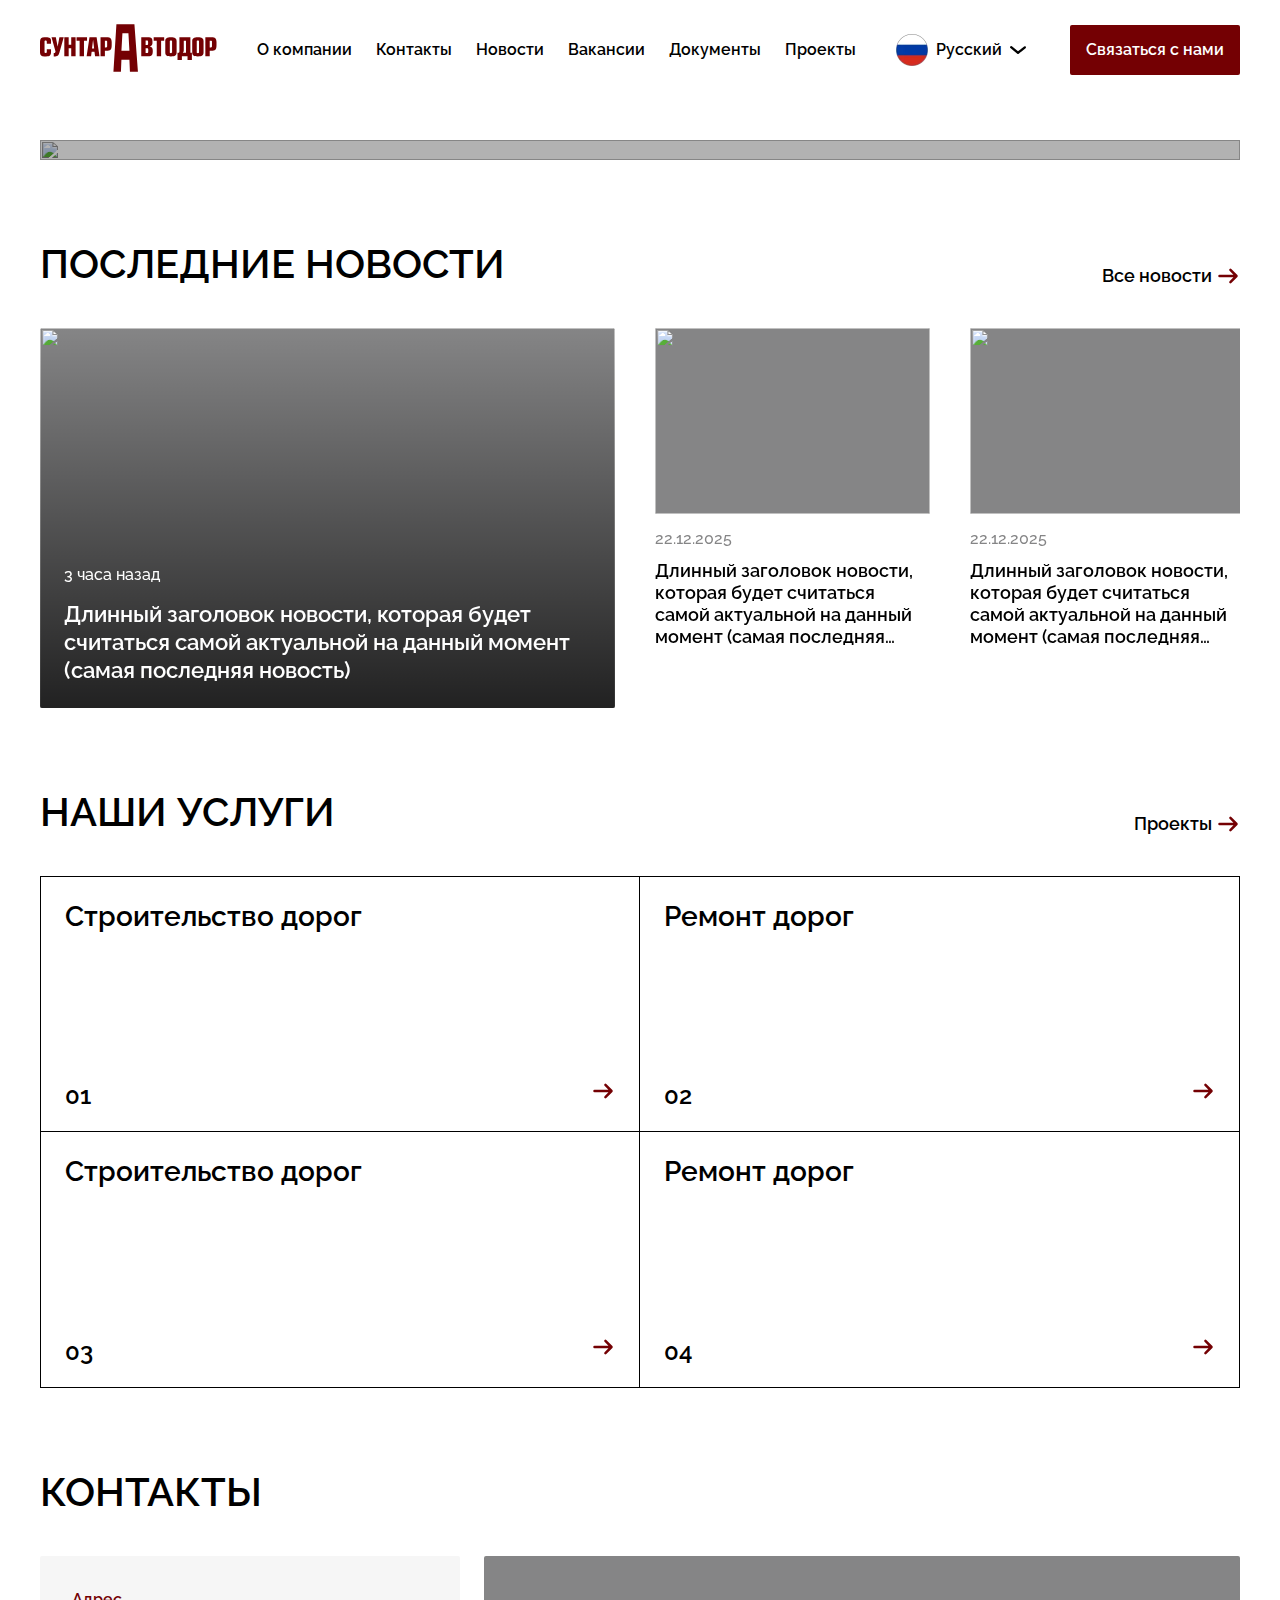
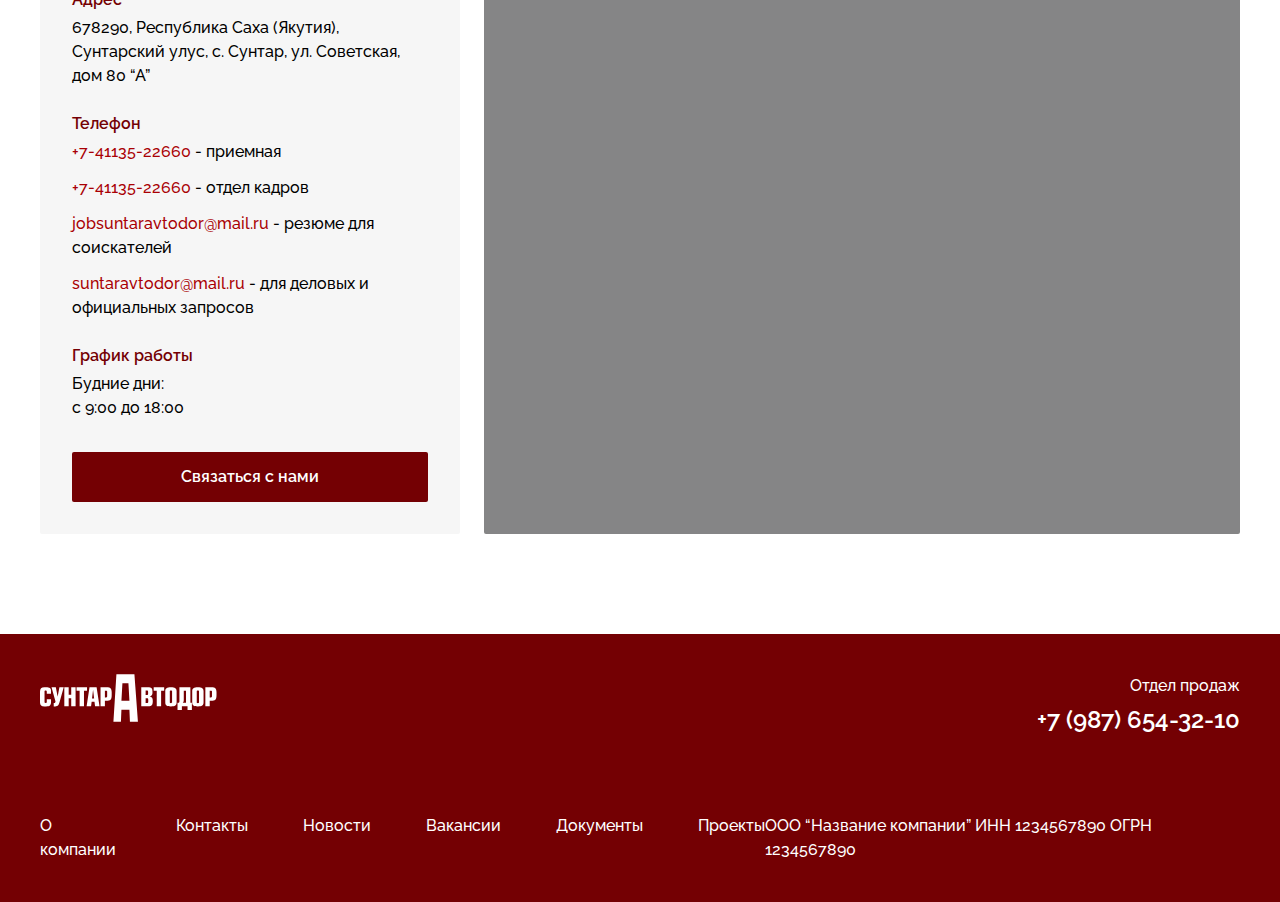
==== commit 07a35838: "add" ====
--- a/index.html
+++ b/index.html
@@ -12,10 +12,11 @@
     <script src="libs/swiper-bundle.min.js"></script>
     <script src="libs/hystmodal.min.js"></script>
     <script src="libs/custom-select.min.js"></script>
+    <script src="libs/translate.js"></script><script src="https://unpkg.com/imask"></script>
   </head>
   <body>
     <header class="header">
-      <div class="header__wrap container"><a class="header__logo" href="/"><svg width="177" height="48" viewBox="0 0 177 48" fill="none" xmlns="http://www.w3.org/2000/svg">
+      <div class="header__wrap container"><a class="header__logo" href="./"><svg width="177" height="48" viewBox="0 0 177 48" fill="none" xmlns="http://www.w3.org/2000/svg">
 <path d="M11.0217 25.28V28.0567C10.9933 31.4 9.80333 32.4483 6.035 32.4483H4.39167C1.445 32.4483 0 31.145 0 28.3967V17.7433C0 14.5133 1.33167 13.1533 4.39167 13.1533H6.035C9.69 13.1817 10.9933 14.0317 11.0217 16.3833V19.84H6.8V17.375C6.8 16.8083 6.43167 16.5533 5.695 16.5533C4.90167 16.5533 4.53333 16.8083 4.53333 17.375V28.255C4.53333 28.7933 4.90167 29.0483 5.66667 29.0483C6.43167 29.0483 6.8 28.7933 6.8 28.255V25.28H11.0217Z" fill="currentColor"/>
 <path d="M15.5129 27.49L11.5179 13.3517H15.8246L17.6096 22.6167H17.6663L19.4229 13.3517H23.7296L19.4513 28.51C18.4596 31.7683 17.3546 32.505 13.7279 32.4483V29.0767C14.6063 29.0767 15.0029 28.85 15.2579 28.2267L15.5129 27.49Z" fill="currentColor"/>
 <path d="M24.3151 32.25V13.3517H28.6784V20.7467H31.2284V13.3517H35.5918V32.25H31.2284V24.1467H28.6784V32.25H24.3151Z" fill="currentColor"/>
@@ -33,15 +34,51 @@
 </a>
         <nav class="header__top_menu">
           <ul>
-            <li><a href="/about.html">О компании</a></li>
-            <li><a href="/contacts.html">Контакты</a></li>
-            <li><a href="/news.html">Новости</a></li>
-            <li><a href="/vakansii.html">Вакансии</a></li>
-            <li><a href="/docs.html">Документы</a></li>
-            <li><a href="/projects.html">Проекты</a></li>
+            <li><a href="./about.html">О компании</a></li>
+            <li><a href="./contacts.html">Контакты</a></li>
+            <li><a href="./news.html">Новости</a></li>
+            <li><a href="./vakansii.html">Вакансии</a></li>
+            <li><a href="./docs.html">Документы</a></li>
+            <li><a href="./projects.html">Проекты</a></li>
           </ul>
         </nav>
-        <div class="header__button"><a class="button " href="#" data-hystmodal="#popup"><span>Связаться с нами</span></a>
+        <div class="header__button">
+          <div class="header__lang">
+            <div class="lang">
+              <div class="lang__outside">
+                <div class="lang__country" tabindex="0" data-lang-active data-ya-lang="ru">
+                  <div class="lang__country-flag"><img src="./img/ru.webp" alt=""></div>
+                  <div class="lang__country-name"><span>Русский</span></div>
+                </div>
+                <div class="lang__outside-arrow">
+                  <svg class="icon icon-arrow-select ">
+                    <use href="./img/svg/sprite.svg#arrow-select" xlink:href="./img/svg/sprite.svg#arrow-select"></use>
+                  </svg>
+                  <div class="lang__inside">
+                    <div class="lang__inside-arrow"></div>
+                    <div class="lang__inside-countries">
+                      <div class="lang__country" data-ya-lang="ru">
+                        <div class="lang__country-flag"><img src="./img/ru.webp" alt=""></div>
+                        <div class="lang__country-name"><span>Русский</span></div>
+                      </div>
+                      <div class="lang__country" data-ya-lang="ky">
+                        <div class="lang__country-flag"><img src="./img/kg.webp" alt=""></div>
+                        <div class="lang__country-name"><span>Кыргызча</span></div>
+                      </div>
+                      <div class="lang__country" data-ya-lang="uz">
+                        <div class="lang__country-flag"><img src="./img/uz.webp" alt=""></div>
+                        <div class="lang__country-name"><span>O'zbek</span></div>
+                      </div>
+                      <div class="lang__country" data-ya-lang="tg">
+                        <div class="lang__country-flag"><img src="./img/tj.webp" alt=""></div>
+                        <div class="lang__country-name"><span>Тоҷикӣ</span></div>
+                      </div>
+                    </div>
+                  </div>
+                </div>
+              </div>
+            </div>
+          </div><a class="button " href="#" data-hystmodal="#popup"><span>Связаться с нами</span></a>
         </div>
         <button class="header__burger">
           <svg class="icon icon-burger-menu ">
@@ -55,12 +92,12 @@
       <div class="header__mobile-menu container">
         <nav class="header__mobile-menu_wrap">
           <ul> 
-            <li><a href="/about.html">О компании</a></li>
-            <li><a href="/contacts.html">Контакты</a></li>
-            <li><a href="/news.html">Новости</a></li>
-            <li><a href="/vakansii.html">Вакансии</a></li>
-            <li><a href="/docs.html">Документы</a></li>
-            <li><a href="/projects.html">Проекты</a></li>
+            <li><a href="./about.html">О компании</a></li>
+            <li><a href="./contacts.html">Контакты</a></li>
+            <li><a href="./news.html">Новости</a></li>
+            <li><a href="./vakansii.html">Вакансии</a></li>
+            <li><a href="./docs.html">Документы</a></li>
+            <li><a href="./projects.html">Проекты</a></li>
           </ul>
         </nav>
         <div class="header__mobile-menu_button"><a class="button " href="#" data-hystmodal="#popup"><span>Связаться с нами</span></a>
@@ -69,7 +106,7 @@
     </header>
     <main class="main index-main">
       <div class="container">
-        <section class="index-section"><a class="main-banner" href="/detail-news.html" data-aspect-ratio="1360/630" data-tablet-aspect-ratio="730/630" data-mobile-aspect-ratio="350/630">
+        <section class="index-section"><a class="main-banner" href="./detail-news.html" data-aspect-ratio="1360/630" data-tablet-aspect-ratio="730/630" data-mobile-aspect-ratio="350/630">
             <div class="main-banner__image"><img data-src="https://placehold.co/1360x630" data-tablet-src="https://placehold.co/730x630" data-mobile-src="https://placehold.co/350x630" alt=""></div>
             <div class="main-banner__text">
               <div class="main-banner__title">
@@ -84,24 +121,24 @@
             <div class="last-news__header">
               <div class="last-news__title">
                 <h2>Последние новости</h2>
-              </div><a class="last-news__link" href="/news.html"><span>Все новости</span>
+              </div><a class="last-news__link" href="./news.html"><span>Все новости</span>
                 <svg class="icon icon-arrow-right ">
                   <use href="./img/svg/sprite.svg#arrow-right" xlink:href="./img/svg/sprite.svg#arrow-right"></use>
                 </svg></a>
             </div>
             <div class="last-news__cards">
               <div class="last-news__cards-swiper swiper">
-                <div class="swiper-wrapper"><a class="last-news__card last-news__card--first swiper-slide" href="/detail-news.html">
+                <div class="swiper-wrapper"><a class="last-news__card last-news__card--first swiper-slide" href="./detail-news.html">
                     <div class="last-news__card-image" data-aspect-ratio="620/420"><img data-src="https://placehold.co/620x420"></div>
                     <div class="last-news__card-info">
                       <div class="last-news__card-date"><span>3 часа назад</span></div>
                       <div class="last-news__card-name"><span>Длинный заголовок новости, которая будет считаться самой актуальной на данный момент (самая последняя новость)</span></div>
-                    </div></a><a class="last-news__card swiper-slide" href="/detail-news.html">
+                    </div></a><a class="last-news__card swiper-slide" href="./detail-news.html">
                     <div class="last-news__card-image" data-aspect-ratio="620/420"><img data-src="https://placehold.co/620x420"></div>
                     <div class="last-news__card-info">
                       <div class="last-news__card-date"><span>22.12.2025</span></div>
                       <div class="last-news__card-name"><span>Длинный заголовок новости, которая будет считаться самой актуальной на данный момент (самая последняя новость)</span></div>
-                    </div></a><a class="last-news__card swiper-slide" href="/detail-news.html">
+                    </div></a><a class="last-news__card swiper-slide" href="./detail-news.html">
                     <div class="last-news__card-image" data-aspect-ratio="620/420"><img data-src="https://placehold.co/620x420"></div>
                     <div class="last-news__card-info">
                       <div class="last-news__card-date"><span>22.12.2025</span></div>
@@ -110,7 +147,7 @@
                 </div>
               </div>
             </div>
-            <div class="last-news__bottom"><a class="last-news__link" href="/news.html"><span>Все новости</span>
+            <div class="last-news__bottom"><a class="last-news__link" href="./news.html"><span>Все новости</span>
                 <svg class="icon icon-arrow-right ">
                   <use href="./img/svg/sprite.svg#arrow-right" xlink:href="./img/svg/sprite.svg#arrow-right"></use>
                 </svg></a></div>
@@ -121,7 +158,7 @@
             <div class="last-news__header">
               <div class="last-news__title">
                 <h2>Наши услуги</h2>
-              </div><a class="last-news__link" href="/projects.html"><span>Проекты</span>
+              </div><a class="last-news__link" href="./projects.html"><span>Проекты</span>
                 <svg class="icon icon-arrow-right ">
                   <use href="./img/svg/sprite.svg#arrow-right" xlink:href="./img/svg/sprite.svg#arrow-right"></use>
                 </svg></a>
@@ -168,7 +205,7 @@
                   </svg>
                 </div></a>
             </div>
-            <div class="last-news__bottom"><a class="last-news__link" href="/projects.html"><span>Проекты</span>
+            <div class="last-news__bottom"><a class="last-news__link" href="./projects.html"><span>Проекты</span>
                 <svg class="icon icon-arrow-right ">
                   <use href="./img/svg/sprite.svg#arrow-right" xlink:href="./img/svg/sprite.svg#arrow-right"></use>
                 </svg></a></div>
@@ -184,16 +221,16 @@
                 <div class="contact-map__info-item contact-map__info-item--1">
                   <div class="contact-map__info-item-title"><span>Адрес</span></div>
                   <div class="contact-map__info-item-content">
-                    <p>адрес - 678290, Республика Саха (Якутия), Сунтарский улус, с. Сунтар, ул. Советская, дом 80 “А”</p>
+                    <p>678290, Республика Саха (Якутия), Сунтарский улус, с. Сунтар, ул. Советская, дом 80 “А”</p>
                   </div>
                 </div>
                 <div class="contact-map__info-item contact-map__info-item--2">
                   <div class="contact-map__info-item-title"><span>Телефон</span></div>
                   <div class="contact-map__info-item-content">
-                    <p>7-41135-22660 - приемная </p>
-                    <p>+7-41135-22660 - отдел кадров </p>
-                    <p>jobsuntaravtodor@mail.ru - резюме для соискателей </p>
-                    <p>suntaravtodor@mail.ru - для деловых и официальных запросов </p>
+                    <p> <a href="tel: +74113522660">+7-41135-22660</a> - приемная </p>
+                    <p> <a href="tel: +74113522660">+7-41135-22660</a> - отдел кадров </p>
+                    <p> <a href="mailto: jobsuntaravtodor@mail.ru">jobsuntaravtodor@mail.ru </a> - резюме для соискателей </p>
+                    <p> <a href="mailto: suntaravtodor@mail.ru">suntaravtodor@mail.ru </a> - для деловых и официальных запросов </p>
                   </div>
                 </div>
                 <div class="contact-map__info-item contact-map__info-item--3">
@@ -222,42 +259,47 @@
               <div class="modal__title"><span>Отклик на вакансию</span></div>
               <div class="modal__text"><span>Оставьте ваши данные и мы с вами свяжемся</span></div>
             </div>
-            <form action="#" method="post"> 
+            <form action="#" method="post" data-form novalidate> 
               <div class="modal__inputs">
                 <div class="input">
                   <div class="input__label">
                     <label for="last_name">Фамилия</label><span class="input__red">*</span>
                   </div>
                   <input type="text" name="last_name" value="" required="required" placeholder="Ваша фамилия"/>
-                  <div class="input__error">error</div>
+                  <div class="input__error">Заполните обязательное поле
+                  </div>
                 </div>
                 <div class="input">
                   <div class="input__label">
                     <label for="first_name">Имя</label><span class="input__red">*</span>
                   </div>
                   <input type="text" name="first_name" value="" required="required" placeholder="Вашe имя"/>
-                  <div class="input__error">error</div>
+                  <div class="input__error">Заполните обязательное поле
+                  </div>
                 </div>
                 <div class="input">
                   <div class="input__label">
                     <label for="mid_name">Отчество</label>
                   </div>
                   <input type="text" name="mid_name" value="" placeholder="Вашe отчество"/>
-                  <div class="input__error">error</div>
+                  <div class="input__error">Заполните обязательное поле
+                  </div>
                 </div>
                 <div class="input">
                   <div class="input__label">
                     <label for="phone">Телефон</label><span class="input__red">*</span>
                   </div>
                   <input type="text" name="phone" value="" required="required" placeholder="Ваш номер телефона"/>
-                  <div class="input__error">error</div>
+                  <div class="input__error">Заполните обязательное поле
+                  </div>
                 </div>
                 <div class="input">
                   <div class="input__label">
                     <label for="email">E-mail</label><span class="input__red">*</span>
                   </div>
                   <input type="email" name="email" value="" required="required" placeholder="Ваш e-mail"/>
-                  <div class="input__error">error</div>
+                  <div class="input__error">Заполните обязательное поле
+                  </div>
                 </div>
                 <div class="input">
                   <div class="input__label">
@@ -267,15 +309,15 @@
                     <option value="0">Вакансия 1</option>
                     <option value="1">Вакансия 2</option>
                   </select>
-                  <div class="input__error"></div>
-                </div>
-                <div class="input">
-                  <div class="input__label">
-                    <label for="resume">Загрузите резюме</label><span class="input__red">*</span>
+                  <div class="input__error">Заполните обязательное поле</div>
+                </div>
+                <div class="input">
+                  <div class="input__label">
+                    <label for="resume">Загрузите резюме (pdf, doc, csv)</label><span class="input__red">*</span>
                   </div>
                   <div class="input-file">
                     <div class="input-file__link">
-                      <input type="file" name="resume" id="resume" accept=".pdf, .doc, .docx" required="required"/>
+                      <input type="file" name="resume" id="resume" accept=".pdf, .doc, .docx, .csv" required="required"/>
                       <label class="input-file__link-el" for="resume"><span>Прикрепить файл</span>
                         <div class="input-file__clip">
                           <svg class="icon icon-clip ">
@@ -285,18 +327,22 @@
                       </label>
                     </div>
                   </div>
+                  <div class="input__error">Заполните обязательное поле</div>
                 </div>
                 <div class="input">
                   <div class="input__label">
                     <label for="comment">Комментарий</label>
                   </div>
                   <textarea name="comment" value="" placeholder="Ваш комментарий"></textarea>
-                  <div class="input__error"></div>
+                  <div class="input__error">Заполните обязательное поле</div>
                 </div>
                 <div class="soglasie">
-                  <label class="custom-checkbox">
-                    <input type="checkbox" value="value-1" required><span>Я соглашаюсь на <a href="#"> обработку моих персональных данных</a></span>
-                  </label>
+                  <div class="input">
+                    <label class="custom-checkbox">
+                      <input type="checkbox" value="value-1" required><span>Я соглашаюсь на <a href="#"> обработку моих персональных данных</a></span>
+                    </label>
+                    <div class="input__error">Требуется согласие</div>
+                  </div>
                 </div>
                 <div class="modal__button">
                   <input class="button" type="submit" value="Отправить" name="submit"/>
@@ -316,33 +362,39 @@
               <div class="modal__title"><span>Связаться с нами</span></div>
               <div class="modal__text"><span>Оставьте ваши данные и мы с вами свяжемся</span></div>
             </div>
-            <form action="#" method="post"> 
+            <form action="#" method="post" data-form novalidate> 
               <div class="modal__inputs">
                 <div class="input">
                   <div class="input__label">
                     <label for="first_name">Имя</label><span class="input__red">*</span>
                   </div>
                   <input type="text" name="first_name" value="" required="required" placeholder="Вашe имя"/>
-                  <div class="input__error">error</div>
+                  <div class="input__error">Заполните обязательное поле
+                  </div>
                 </div>
                 <div class="input">
                   <div class="input__label">
                     <label for="phone">Телефон</label><span class="input__red">*</span>
                   </div>
                   <input type="text" name="phone" value="" required="required" placeholder="Ваш номер телефона"/>
-                  <div class="input__error">error</div>
+                  <div class="input__error">Заполните обязательное поле
+                  </div>
                 </div>
                 <div class="input">
                   <div class="input__label">
                     <label for="email">E-mail</label><span class="input__red">*</span>
                   </div>
                   <input type="email" name="email" value="" required="required" placeholder="Ваш e-mail"/>
-                  <div class="input__error">error</div>
+                  <div class="input__error">Заполните обязательное поле
+                  </div>
                 </div>
                 <div class="soglasie">
-                  <label class="custom-checkbox">
-                    <input type="checkbox" value="value-1" required><span>Я соглашаюсь на <a href="#"> обработку моих персональных данных</a></span>
-                  </label>
+                  <div class="input">
+                    <label class="custom-checkbox">
+                      <input type="checkbox" value="value-1" required><span>Я соглашаюсь на <a href="#"> обработку моих персональных данных</a></span>
+                    </label>
+                    <div class="input__error">Требуется согласие</div>
+                  </div>
                 </div>
                 <div class="modal__button">
                   <input class="button" type="submit" value="Отправить" name="submit"/>
@@ -355,7 +407,7 @@
     </div>
     <footer class="footer">
       <div class="footer__wrap container">
-        <div class="footer__top"><a class="footer__logo" href="/"><svg width="177" height="48" viewBox="0 0 177 48" fill="none" xmlns="http://www.w3.org/2000/svg">
+        <div class="footer__top"><a class="footer__logo" href="./"><svg width="177" height="48" viewBox="0 0 177 48" fill="none" xmlns="http://www.w3.org/2000/svg">
 <path d="M11.0217 25.28V28.0567C10.9933 31.4 9.80333 32.4483 6.035 32.4483H4.39167C1.445 32.4483 0 31.145 0 28.3967V17.7433C0 14.5133 1.33167 13.1533 4.39167 13.1533H6.035C9.69 13.1817 10.9933 14.0317 11.0217 16.3833V19.84H6.8V17.375C6.8 16.8083 6.43167 16.5533 5.695 16.5533C4.90167 16.5533 4.53333 16.8083 4.53333 17.375V28.255C4.53333 28.7933 4.90167 29.0483 5.66667 29.0483C6.43167 29.0483 6.8 28.7933 6.8 28.255V25.28H11.0217Z" fill="currentColor"/>
 <path d="M15.5129 27.49L11.5179 13.3517H15.8246L17.6096 22.6167H17.6663L19.4229 13.3517H23.7296L19.4513 28.51C18.4596 31.7683 17.3546 32.505 13.7279 32.4483V29.0767C14.6063 29.0767 15.0029 28.85 15.2579 28.2267L15.5129 27.49Z" fill="currentColor"/>
 <path d="M24.3151 32.25V13.3517H28.6784V20.7467H31.2284V13.3517H35.5918V32.25H31.2284V24.1467H28.6784V32.25H24.3151Z" fill="currentColor"/>
@@ -379,12 +431,12 @@
         <div class="footer__bottom">
           <nav class="footer__menu">
             <ul>
-              <li><a href="/about.html">О компании</a></li>
-              <li><a href="/contacts.html">Контакты</a></li>
-              <li><a href="/news.html">Новости</a></li>
-              <li><a href="/vakansii.html">Вакансии</a></li>
-              <li><a href="/docs.html">Документы</a></li>
-              <li><a href="/projects.html">Проекты</a></li>
+              <li><a href="./about.html">О компании</a></li>
+              <li><a href="./contacts.html">Контакты</a></li>
+              <li><a href="./news.html">Новости</a></li>
+              <li><a href="./vakansii.html">Вакансии</a></li>
+              <li><a href="./docs.html">Документы</a></li>
+              <li><a href="./projects.html">Проекты</a></li>
             </ul>
           </nav>
           <div class="footer__info"><span>ООО “Название компании” </span><span>ИНН 1234567890 </span><span>ОГРН 1234567890</span></div>
--- a/css/main.css
+++ b/css/main.css
@@ -529,10 +529,11 @@
 
 .input__label {
   margin-bottom: 8px;
+  display: flex;
 }
 .input__label label {
   pointer-events: none;
-  font-weight: 500;
+  font-weight: 600;
   font-size: 16px;
   line-height: 20px;
 }
@@ -546,6 +547,9 @@
 }
 .input__red {
   color: #ff0000;
+  font-size: 32px;
+  font-weight: 600;
+  line-height: 20px;
 }
 .input input[type=text], .input input[type=email], .input textarea {
   width: 100%;
@@ -718,6 +722,11 @@
   justify-content: space-between;
   align-items: center;
 }
+@media (max-width: 1200px) {
+  .header__wrap {
+    gap: 16px;
+  }
+}
 @media (max-width: 1024px) {
   .header__wrap {
     padding-top: 20px;
@@ -732,10 +741,11 @@
 }
 .header__top_menu ul {
   display: flex;
-  gap: 48px;
+  gap: 24px;
 }
 @media (max-width: 1200px) {
   .header__top_menu ul {
+    flex-wrap: wrap;
     gap: 16px;
   }
 }
@@ -749,6 +759,16 @@
 @media (max-width: 1024px) {
   .header__top_menu {
     display: none;
+  }
+}
+.header__button {
+  display: flex;
+  align-items: center;
+  gap: 40px;
+}
+@media (max-width: 1200px) {
+  .header__button {
+    gap: 10px;
   }
 }
 @media (max-width: 1024px) {
@@ -1143,8 +1163,6 @@
   .contact-map__info {
     flex: 1;
     padding: 24px;
-    background-color: transparent;
-    border: 2px solid var(--color-black);
   }
 }
 @media (max-width: 767px) {
@@ -1205,6 +1223,12 @@
   .contact-map__info-item-content > * {
     margin-bottom: 0;
   }
+}
+.contact-map__info-item-content a {
+  color: var(--color-red);
+}
+.contact-map__info-item-content a:hover {
+  color: var(--color-dark-red);
 }
 .contact-map__map {
   flex: 2 1 916px;
@@ -1378,6 +1402,93 @@
   }
 }
 
+.lang {
+  -webkit-user-select: none;
+          user-select: none;
+  cursor: pointer;
+}
+@media (max-width: 1200px) {
+  .lang {
+    min-width: 60px;
+  }
+}
+.lang--active {
+  cursor: default;
+}
+.lang--active .lang__inside {
+  display: block;
+}
+.lang--active .lang__outside-arrow .icon {
+  transform: rotate(180deg);
+}
+.lang__outside {
+  display: flex;
+  align-items: center;
+  gap: 4px;
+}
+.lang__outside-arrow {
+  position: relative;
+  width: 24px;
+  height: 24px;
+  padding: 4px;
+}
+.lang__outside-arrow .icon {
+  width: 16px;
+  height: 16px;
+}
+@media (max-width: 1200px) {
+  .lang__outside > .lang__country .lang__country-name {
+    display: none;
+  }
+}
+.lang__inside {
+  display: none;
+  position: absolute;
+  box-shadow: 0px 4px 10px 0px rgba(0, 0, 0, 0.1490196078);
+  top: 35px;
+  left: 50%;
+  transform: translate(-50%, 0);
+}
+.lang__inside-arrow {
+  position: absolute;
+  top: -13px;
+  left: 50%;
+  transform: translate(-50%, 0);
+  width: 38px;
+  height: 14px;
+  background-color: var(--color-white);
+  -webkit-clip-path: polygon(50% 0, 0 100%, 100% 100%);
+          clip-path: polygon(50% 0, 0 100%, 100% 100%);
+  filter: drop-shadow(5px 5px 10px rgba(0, 0, 0, 0.3)); /* Тень */
+}
+.lang__inside-countries {
+  position: relative;
+  background-color: var(--color-white);
+  z-index: 1;
+  padding: 16px;
+  border-radius: 4px;
+  display: flex;
+  flex-direction: column;
+  gap: 20px;
+}
+.lang__inside-countries .lang__country {
+  cursor: pointer;
+}
+.lang__country {
+  display: flex;
+  align-items: center;
+  gap: 8px;
+}
+.lang__country-flag {
+  width: 32px;
+  height: 32px;
+}
+.lang__country-name {
+  font-weight: 600;
+  font-size: 16px;
+  line-height: 24px;
+}
+
 .index-main .container {
   display: flex;
   flex-direction: column;
@@ -1679,10 +1790,12 @@
   }
 }
 .docs-section__title {
+  margin-bottom: 28px;
+}
+.docs-section__title h2 {
   font-weight: 600;
   font-size: 28px;
   line-height: 32px;
-  margin-bottom: 28px;
 }
 .docs-section__list {
   display: flex;
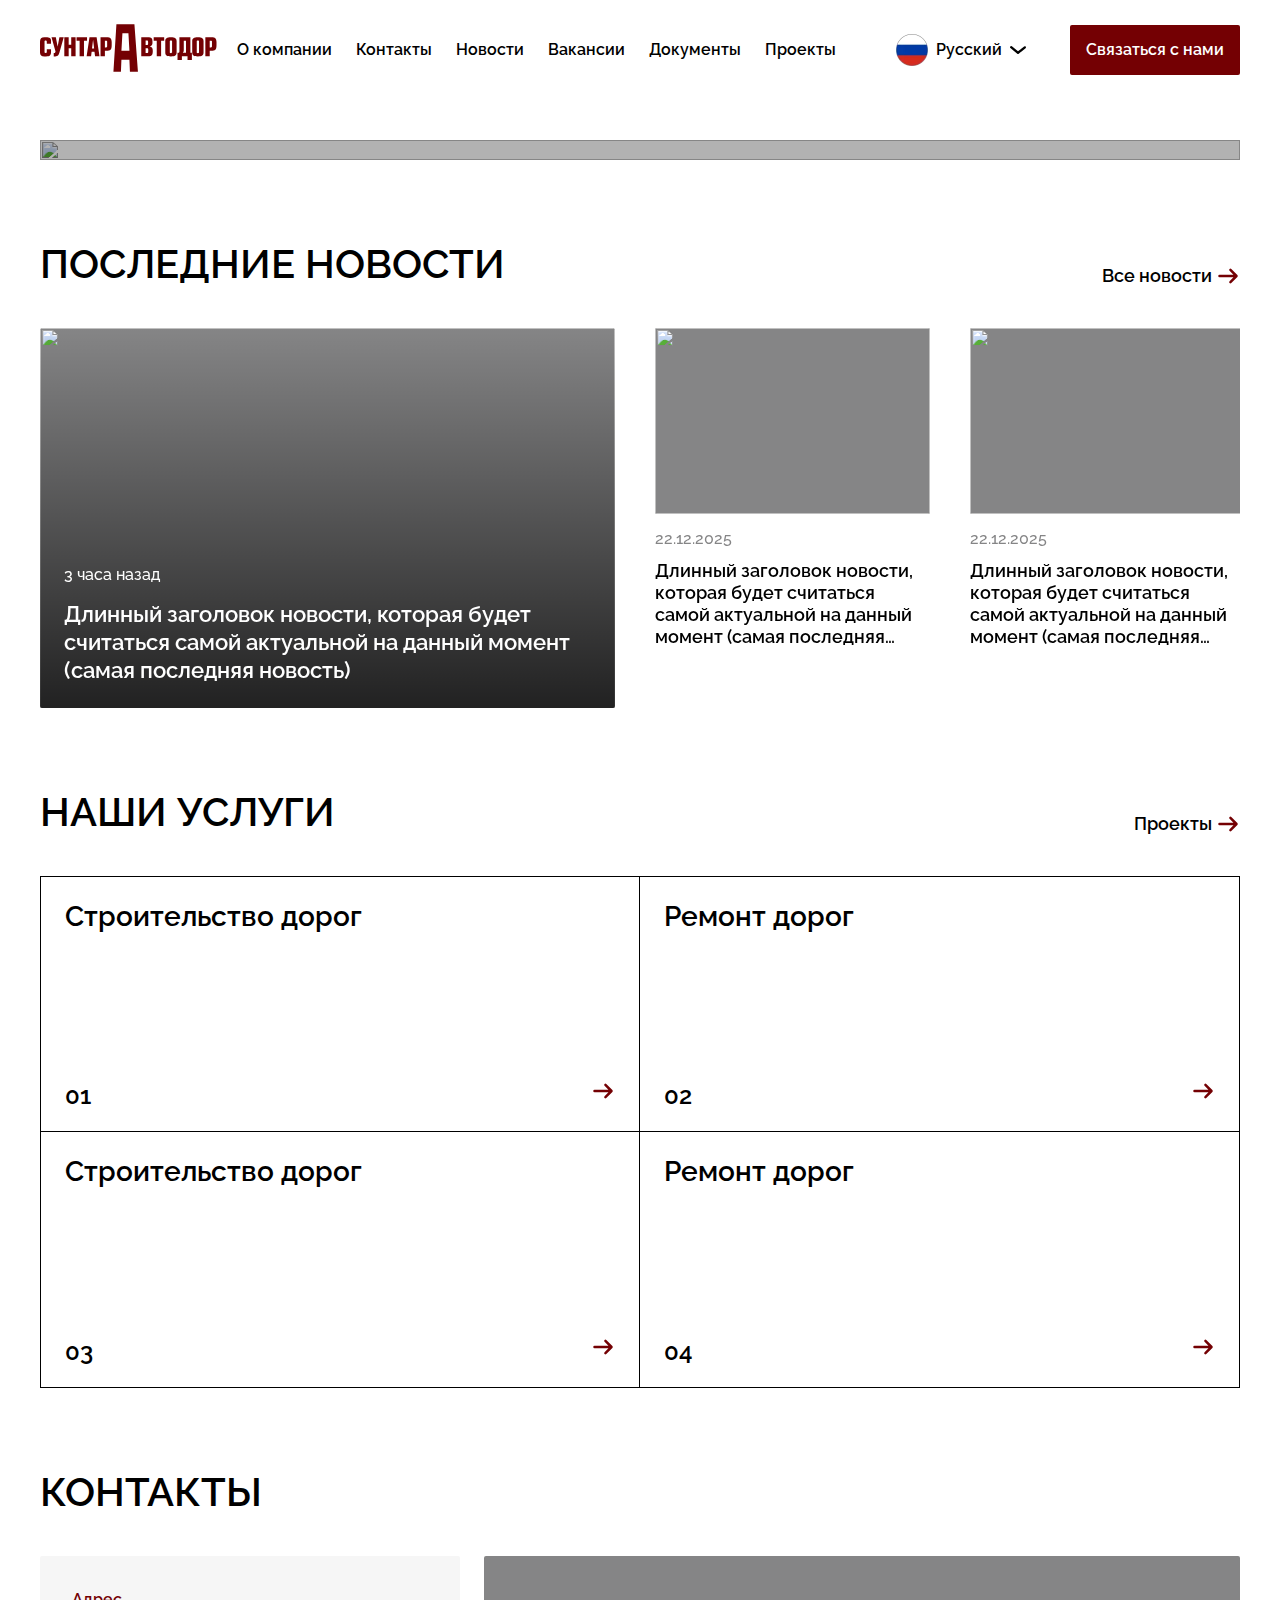
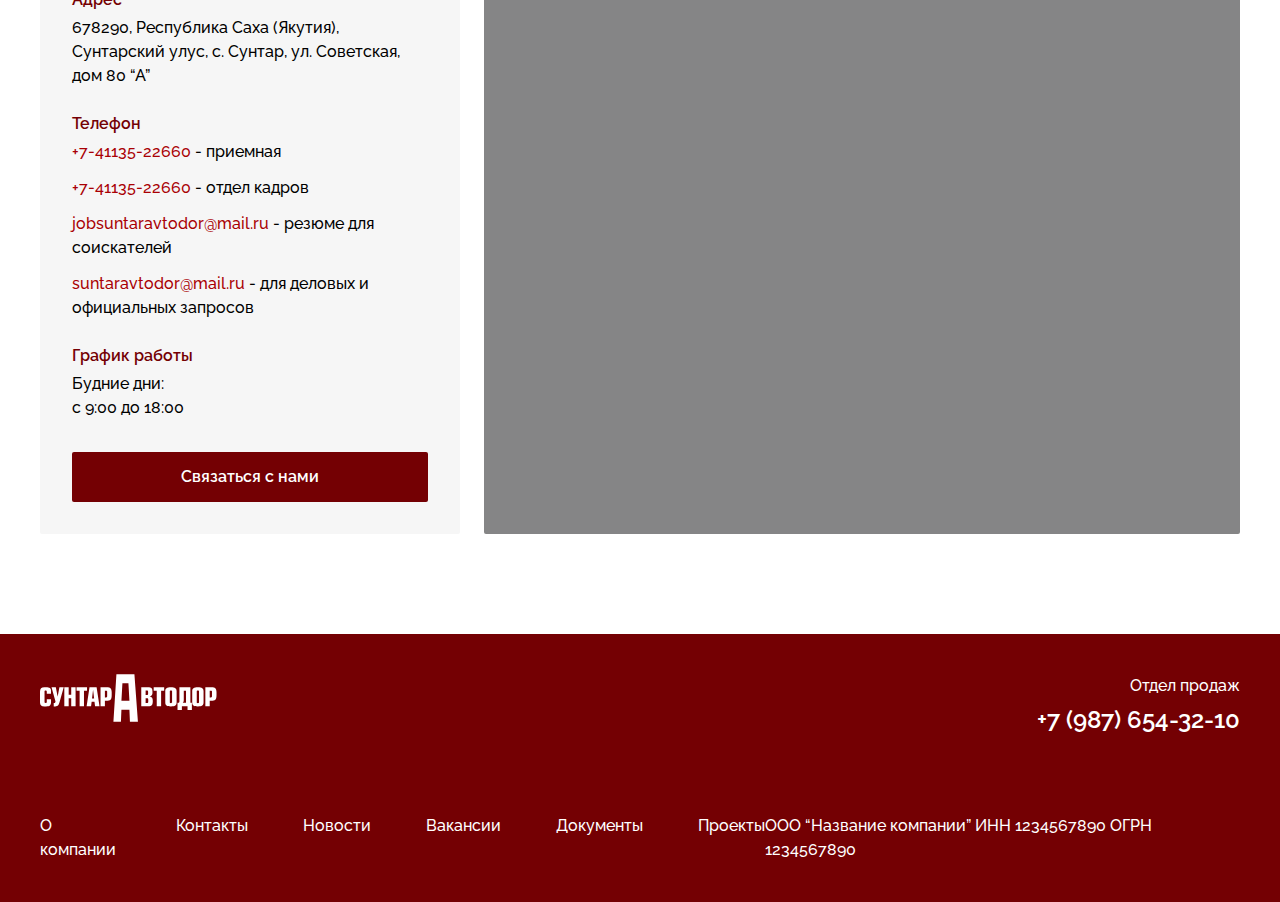
==== commit 3c0227fe: "fix" ====
--- a/index.html
+++ b/index.html
@@ -11,8 +11,8 @@
     <link rel="stylesheet" href="./css/main.css"><script src="https://api-maps.yandex.ru/2.1/?apikey=fb687093-d404-47b8-9cb1-d734158ee9d5&lang=ru_RU" type="text/javascript"></script>
     <script src="libs/swiper-bundle.min.js"></script>
     <script src="libs/hystmodal.min.js"></script>
-    <script src="libs/custom-select.min.js"></script>
-    <script src="libs/translate.js"></script><script src="https://unpkg.com/imask"></script>
+    <script src="libs/custom-select.min.js"></script><script src="https://unpkg.com/imask"></script>
+    <script src="libs/translate.js"></script>
   </head>
   <body>
     <header class="header">
@@ -43,10 +43,11 @@
           </ul>
         </nav>
         <div class="header__button">
+          <div id="ytWidget"></div>
           <div class="header__lang">
             <div class="lang">
               <div class="lang__outside">
-                <div class="lang__country" tabindex="0" data-lang-active data-ya-lang="ru">
+                <div class="lang__country" tabindex="0" data-lang-active>
                   <div class="lang__country-flag"><img src="./img/ru.webp" alt=""></div>
                   <div class="lang__country-name"><span>Русский</span></div>
                 </div>
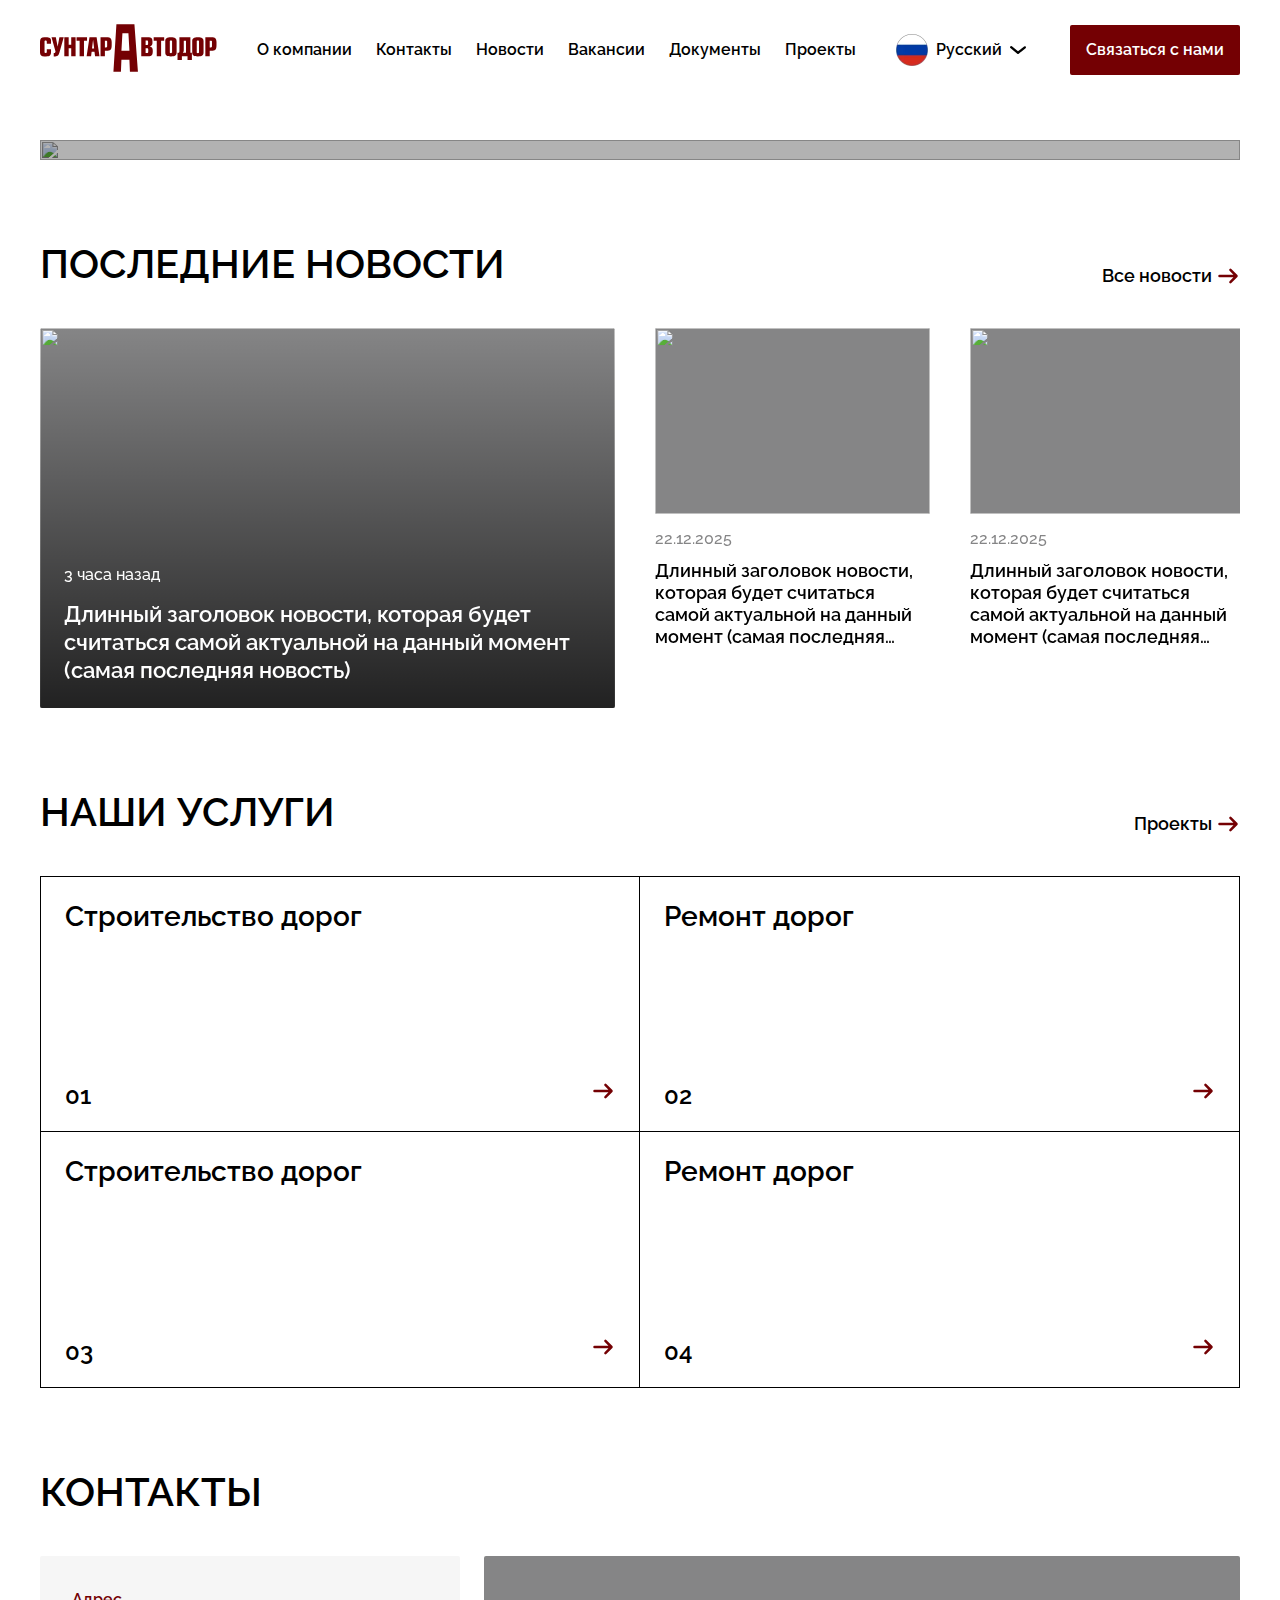
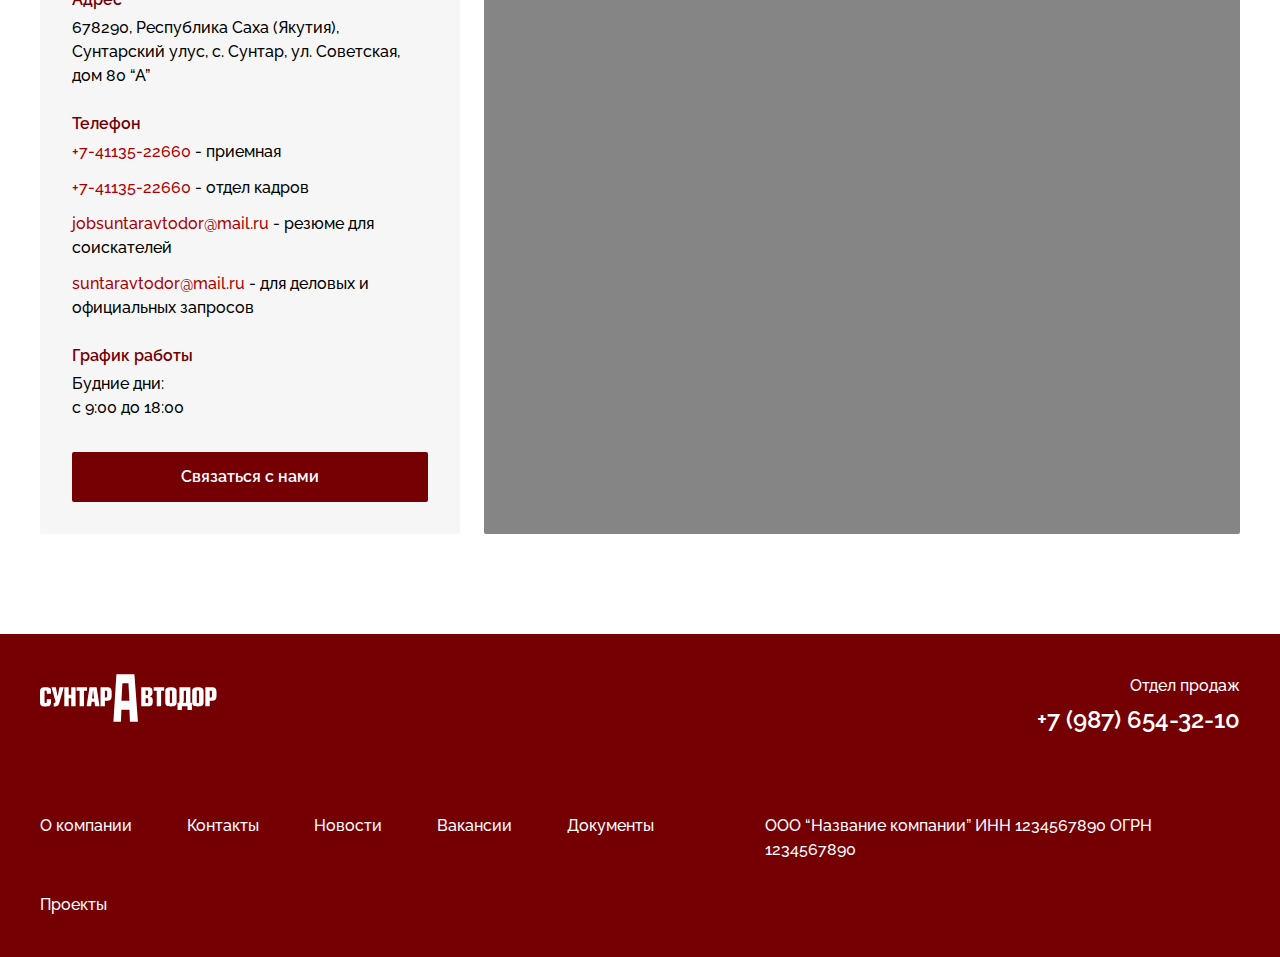
==== commit 7d02a6ec: "fix" ====
--- a/index.html
+++ b/index.html
@@ -1,5 +1,5 @@
 <!DOCTYPE html>
-<html lang="ru">
+<html>
   <head>
     <meta charset="UTF-8">
     <meta http-equiv="X-UA-Compatible" content="IE=edge">
@@ -43,11 +43,11 @@
           </ul>
         </nav>
         <div class="header__button">
-          <div id="ytWidget"></div>
+          <div id="ytWidget" style="display: none"></div>
           <div class="header__lang">
             <div class="lang">
               <div class="lang__outside">
-                <div class="lang__country" tabindex="0" data-lang-active>
+                <div class="lang__country" tabindex="0" data-lang-active data-ya-lang="ru">
                   <div class="lang__country-flag"><img src="./img/ru.webp" alt=""></div>
                   <div class="lang__country-name"><span>Русский</span></div>
                 </div>
@@ -101,6 +101,42 @@
             <li><a href="./projects.html">Проекты</a></li>
           </ul>
         </nav>
+        <div class="header__lang-mobile">
+          <div class="lang lang--mobile">
+            <div class="lang__outside">
+              <div class="lang__country" tabindex="0" data-lang-active data-ya-lang="ru">
+                <div class="lang__country-flag"><img src="./img/ru.webp" alt=""></div>
+                <div class="lang__country-name"><span>Русский</span></div>
+              </div>
+              <div class="lang__outside-arrow">
+                <svg class="icon icon-arrow-select ">
+                  <use href="./img/svg/sprite.svg#arrow-select" xlink:href="./img/svg/sprite.svg#arrow-select"></use>
+                </svg>
+              </div>
+            </div>
+            <div class="lang__inside">
+              <div class="lang__inside-arrow"></div>
+              <div class="lang__inside-countries">
+                <div class="lang__country" data-ya-lang="ru">
+                  <div class="lang__country-flag"><img src="./img/ru.webp" alt=""></div>
+                  <div class="lang__country-name"><span>Русский</span></div>
+                </div>
+                <div class="lang__country" data-ya-lang="ky">
+                  <div class="lang__country-flag"><img src="./img/kg.webp" alt=""></div>
+                  <div class="lang__country-name"><span>Кыргызча</span></div>
+                </div>
+                <div class="lang__country" data-ya-lang="uz">
+                  <div class="lang__country-flag"><img src="./img/uz.webp" alt=""></div>
+                  <div class="lang__country-name"><span>O'zbek</span></div>
+                </div>
+                <div class="lang__country" data-ya-lang="tg">
+                  <div class="lang__country-flag"><img src="./img/tj.webp" alt=""></div>
+                  <div class="lang__country-name"><span>Тоҷикӣ</span></div>
+                </div>
+              </div>
+            </div>
+          </div>
+        </div>
         <div class="header__mobile-menu_button"><a class="button " href="#" data-hystmodal="#popup"><span>Связаться с нами</span></a>
         </div>
       </div>
@@ -346,7 +382,7 @@
                   </div>
                 </div>
                 <div class="modal__button">
-                  <input class="button" type="submit" value="Отправить" name="submit"/>
+                  <button class="button" type="submit" name="submit">Отправить</button>
                 </div>
               </div>
             </form>
@@ -398,7 +434,7 @@
                   </div>
                 </div>
                 <div class="modal__button">
-                  <input class="button" type="submit" value="Отправить" name="submit"/>
+                  <button class="button" type="submit" name="submit">Отправить</button>
                 </div>
               </div>
             </form>
--- a/css/main.css
+++ b/css/main.css
@@ -659,6 +659,7 @@
           user-select: none;
   font-size: 14px;
   line-height: 24px;
+  flex-wrap: wrap;
 }
 .custom-checkbox > span a {
   margin-left: 8px;
@@ -718,6 +719,7 @@
   width: 100%;
   padding-top: 24px;
   padding-bottom: 24px;
+  gap: 16px;
   display: flex;
   justify-content: space-between;
   align-items: center;
@@ -742,10 +744,10 @@
 .header__top_menu ul {
   display: flex;
   gap: 24px;
+  flex-wrap: wrap;
 }
 @media (max-width: 1200px) {
   .header__top_menu ul {
-    flex-wrap: wrap;
     gap: 16px;
   }
 }
@@ -793,7 +795,8 @@
   display: none;
 }
 .header--active {
-  min-height: 100vh;
+  height: 100vh;
+  overflow-x: scroll;
 }
 @media (max-width: 1024px) {
   .header--active .header__mobile-menu {
@@ -817,7 +820,6 @@
     margin-bottom: 64px;
     flex: 1;
     flex-direction: column;
-    justify-content: space-between;
   }
   .header__mobile-menu_wrap li {
     margin-bottom: 32px;
@@ -829,6 +831,10 @@
     padding: 10px;
     margin: -10px;
   }
+  .header__mobile-menu_button {
+    padding-top: 32px;
+    margin-top: auto;
+  }
 }
 @media (max-width: 767px) {
   .header__mobile-menu {
@@ -917,6 +923,7 @@
 }
 .footer__menu ul {
   display: flex;
+  flex-wrap: wrap;
   gap: 55px;
 }
 @media (max-width: 1200px) {
@@ -1411,6 +1418,24 @@
   .lang {
     min-width: 60px;
   }
+}
+.lang--mobile .lang__inside {
+  position: static;
+  transform: unset;
+  box-shadow: unset;
+  padding-top: 16px;
+  margin-top: 16px;
+  border-top: 1px solid var(--color-gray);
+}
+.lang--mobile .lang__inside .lang__inside-arrow {
+  display: none;
+}
+.lang--mobile .lang__inside .lang__inside-countries {
+  padding: 0;
+  gap: 16px;
+}
+.lang--mobile .lang__outside .lang__country-name {
+  display: inline !important;
 }
 .lang--active {
   cursor: default;
